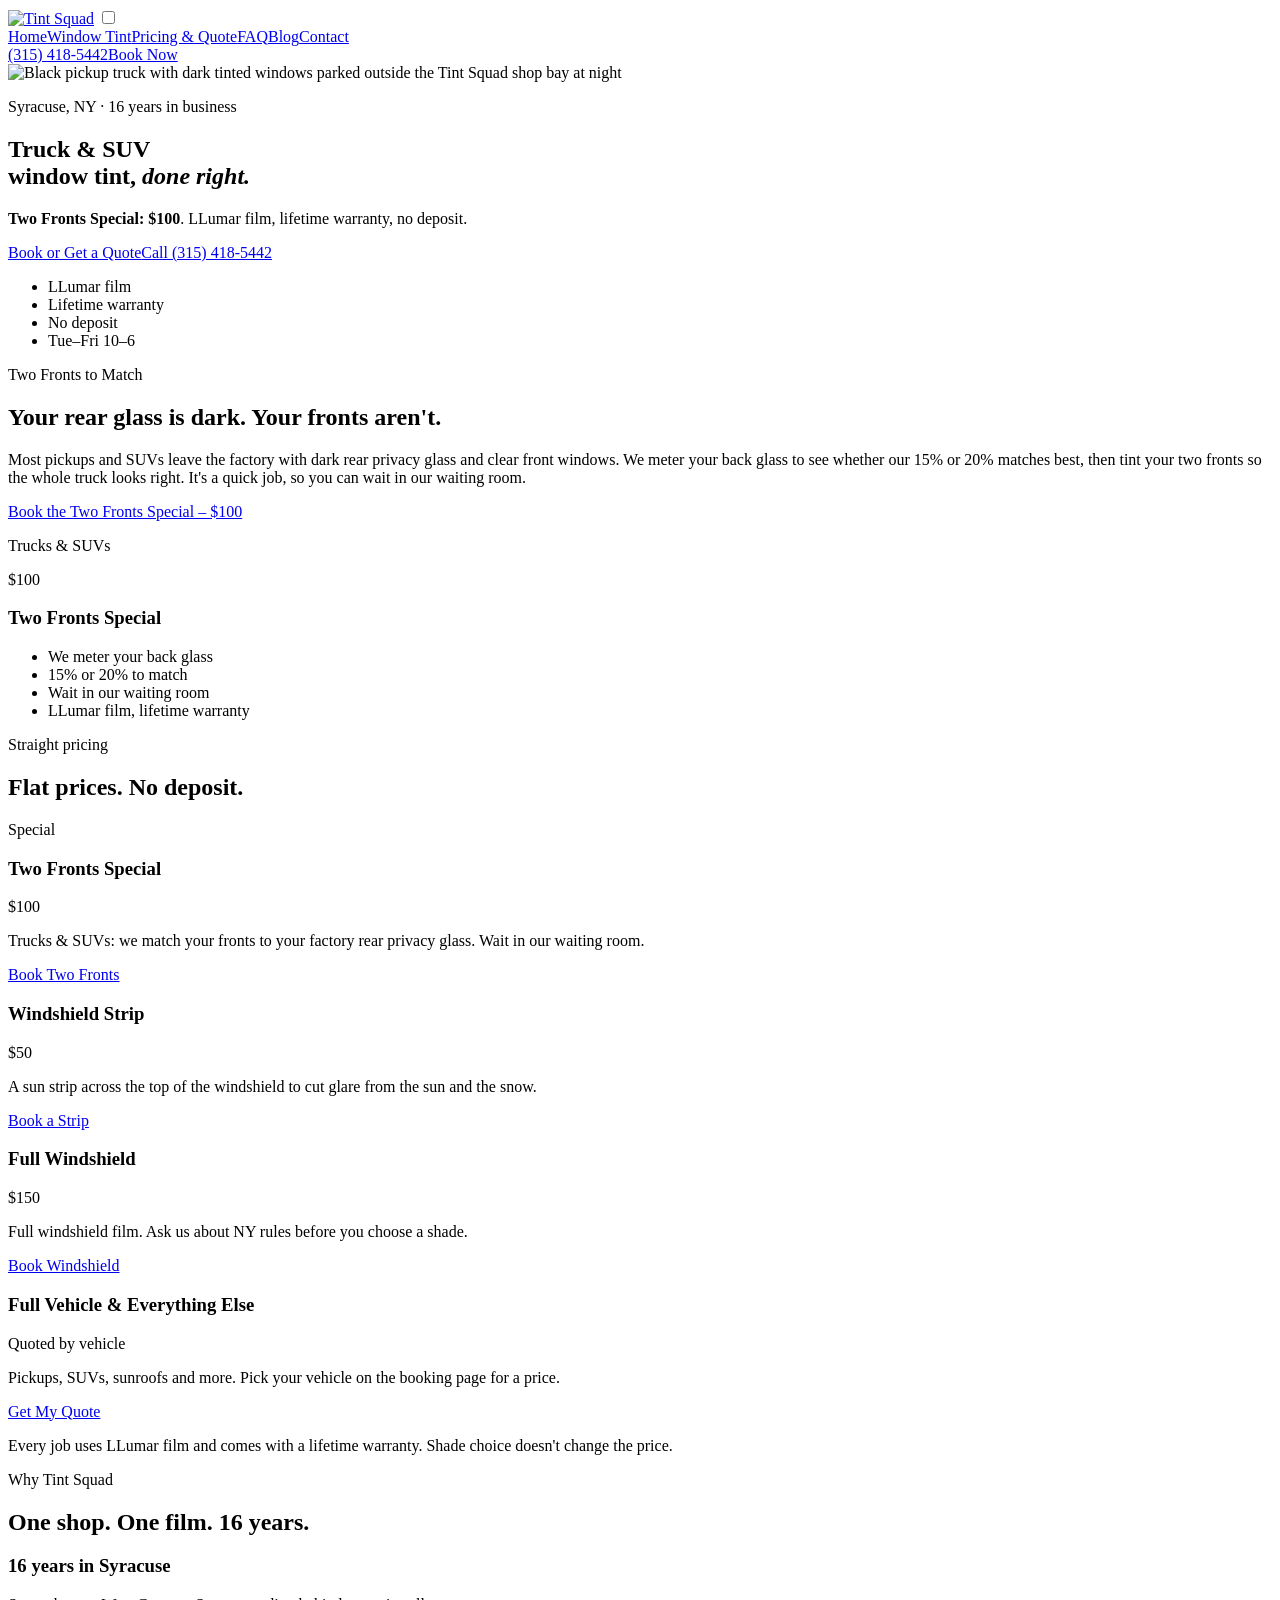
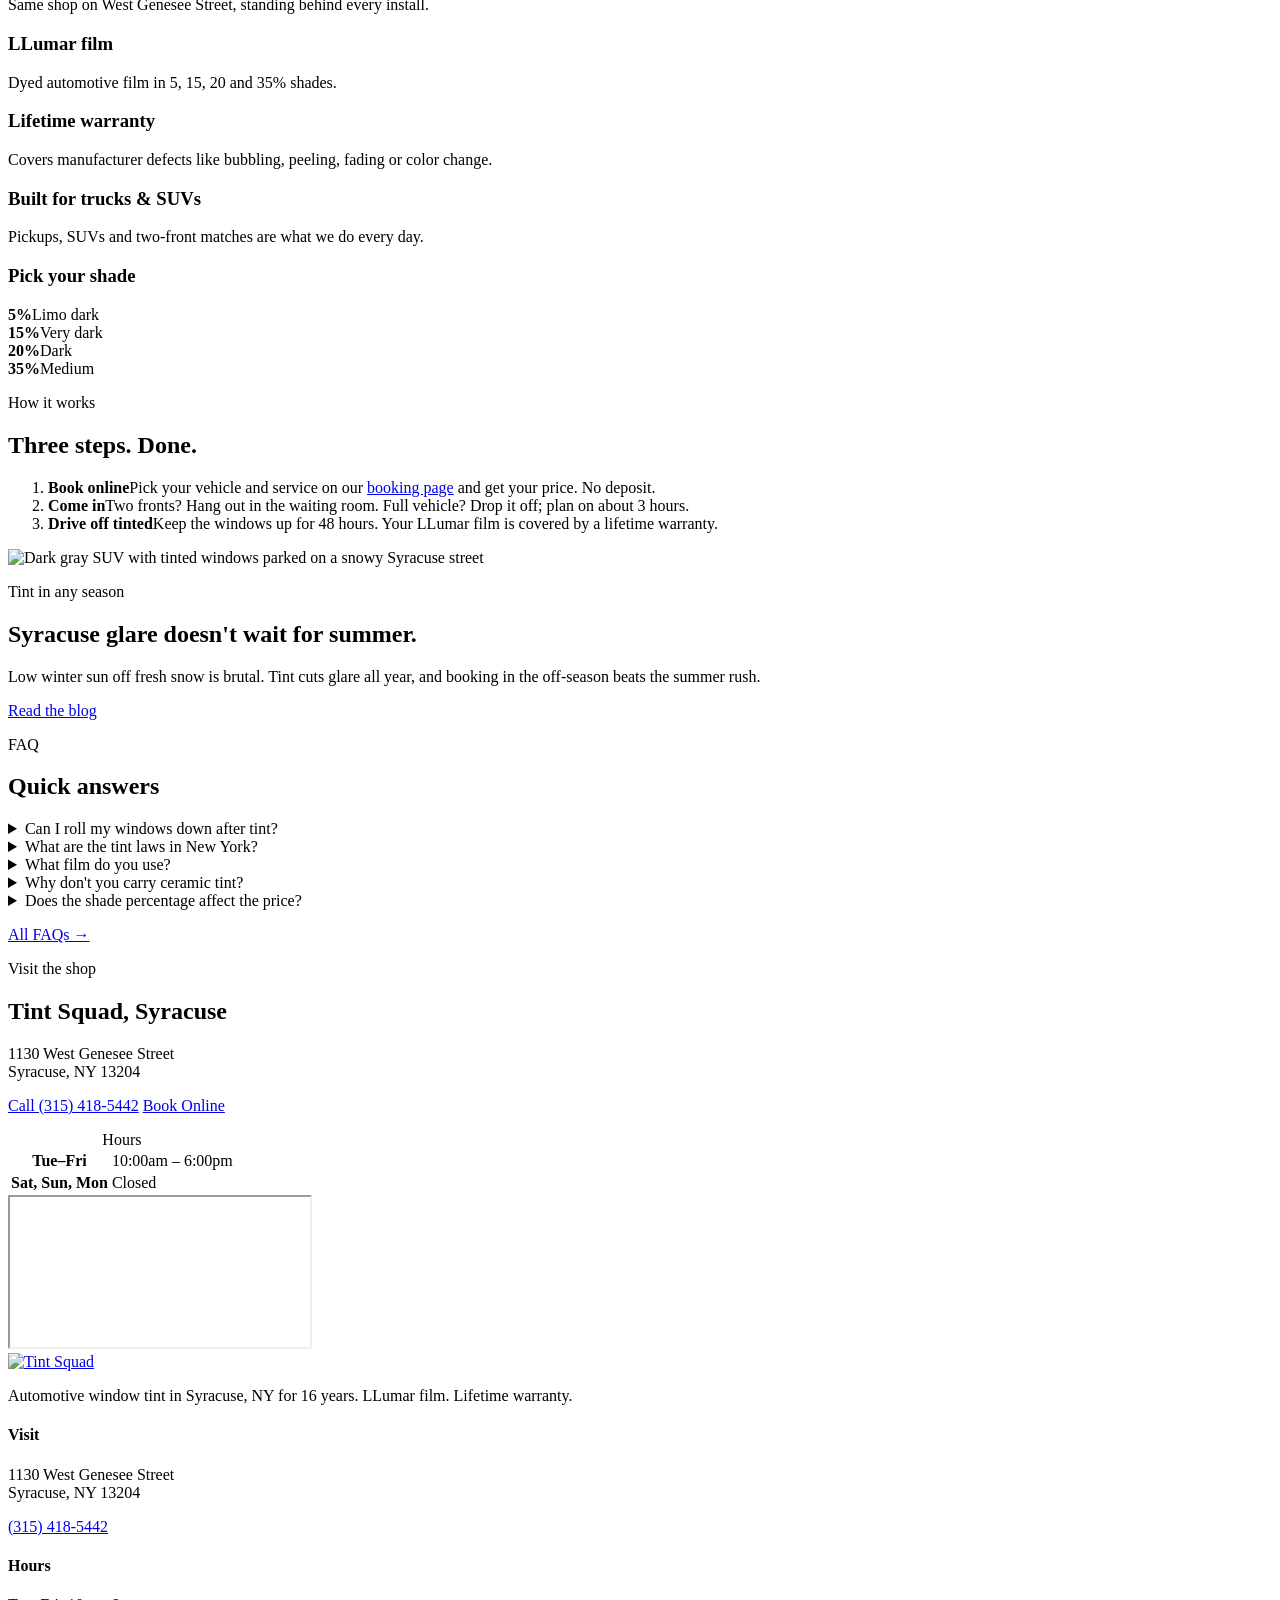
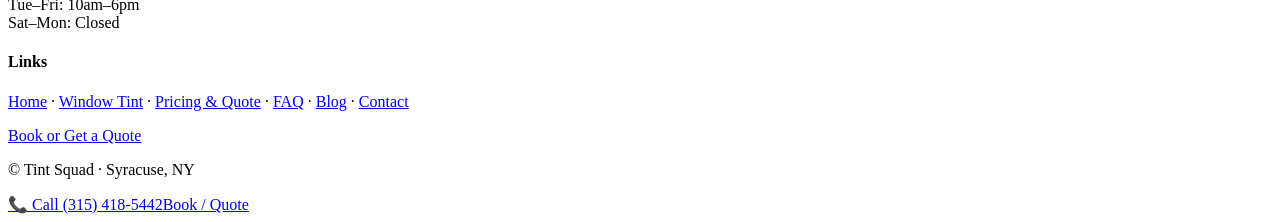
==== public/index.html @ b9b6fc4b "Logo follow-ups: Two Fronts Special, remove ATC, LLumar spelling, drop install photo, hero higher" ====
<!doctype html><html lang="en"><head><meta charset="utf-8"><meta name="viewport" content="width=device-width,initial-scale=1">
<title>Truck & SUV Window Tint Syracuse NY | Tint Squad</title><meta name="description" content="Window tint for pickup trucks and SUVs in Syracuse, NY. Two front windows $100. LLumar film, lifetime warranty, no deposit. Call (315) 418-5442."><link rel="canonical" href="https://www.tintsquad.com/">
<meta property="og:type" content="website"><meta property="og:site_name" content="Tint Squad"><meta property="og:title" content="Truck & SUV Window Tint Syracuse NY | Tint Squad"><meta property="og:description" content="Window tint for pickup trucks and SUVs in Syracuse, NY. Two front windows $100. LLumar film, lifetime warranty, no deposit. Call (315) 418-5442."><meta property="og:url" content="https://www.tintsquad.com/"><meta property="og:image" content="https://www.tintsquad.com/img/og.jpg"><meta name="twitter:card" content="summary_large_image">
<meta name="theme-color" content="#0b0b0d"><link rel="icon" href="/favicon.svg" type="image/svg+xml"><link rel="stylesheet" href="/style.css">
<link rel="preload" as="image" href="/img/hero-1600.webp" imagesrcset="/img/hero-800.webp 800w, /img/hero-1600.webp 1600w" imagesizes="100vw">
<script type="application/ld+json">{"@context": "https://schema.org", "@type": ["AutoRepair", "LocalBusiness"], "name": "Tint Squad", "url": "https://www.tintsquad.com/", "telephone": "+1-315-418-5442", "image": "https://www.tintsquad.com/img/hero-1600.jpg", "priceRange": "$$", "address": {"@type": "PostalAddress", "streetAddress": "1130 West Genesee Street", "addressLocality": "Syracuse", "addressRegion": "NY", "postalCode": "13204", "addressCountry": "US"}, "openingHoursSpecification": [{"@type": "OpeningHoursSpecification", "dayOfWeek": ["Tuesday", "Wednesday", "Thursday", "Friday"], "opens": "10:00", "closes": "18:00"}], "areaServed": "Syracuse, NY", "description": "Automotive window tint for pickup trucks and SUVs in Syracuse, NY. LLumar film, lifetime warranty."}</script><script type="application/ld+json">{"@context": "https://schema.org", "@type": "FAQPage", "mainEntity": [{"@type": "Question", "name": "Can I roll my windows down after tint?", "acceptedAnswer": {"@type": "Answer", "text": "Leave your windows rolled up for at least 48 hours after the film is installed so it can set."}}, {"@type": "Question", "name": "What are the tint laws in New York?", "acceptedAnswer": {"@type": "Answer", "text": "For most passenger vehicles, New York requires front side windows to let in at least 70% of light, and the windshield can only have non-reflective tint on the top 6 inches. On SUVs, pickup trucks and vans, the rear side windows and rear window can be darker; on sedans, the rear side windows also have to meet the 70% rule. Limited medical exemptions exist. Laws change, so check the NY DMV for the current rules before choosing a shade, and ask us if you have questions."}}, {"@type": "Question", "name": "What film do you use?", "acceptedAnswer": {"@type": "Answer", "text": "LLumar, a dyed automotive film, in 5%, 15%, 20% and 35%. It's backed by a lifetime warranty against manufacturer defects like bubbling, peeling, fading or color change."}}, {"@type": "Question", "name": "Why don't you carry ceramic tint?", "acceptedAnswer": {"@type": "Answer", "text": "We've built our shop around one film we trust and stand behind: LLumar. Ceramic is a different, higher-priced product line that we simply don't offer. If ceramic is a must-have for you, another shop may be a better fit."}}, {"@type": "Question", "name": "Does the shade percentage affect the price?", "acceptedAnswer": {"@type": "Answer", "text": "No. Your shade choice doesn't change the price."}}, {"@type": "Question", "name": "How long does it take?", "acceptedAnswer": {"@type": "Answer", "text": "Two front windows are a quick job and you can wait in our waiting room. For a full vehicle, plan to drop it off for about 3 hours."}}, {"@type": "Question", "name": "Do I need a deposit?", "acceptedAnswer": {"@type": "Answer", "text": "No deposit. Book online and show up."}}, {"@type": "Question", "name": "Does tint go on the inside or the outside?", "acceptedAnswer": {"@type": "Answer", "text": "On the inside. Sometimes the film is laid on the outside first so it can be heat-shrunk to the curve of the glass, then it's installed on the inside."}}, {"@type": "Question", "name": "How do I clean tinted windows?", "acceptedAnswer": {"@type": "Answer", "text": "Use a soft microfiber cloth with mild soapy water or an ammonia-free glass cleaner."}}]}</script></head><body>
<header class="top"><div class="wrap bar"><a class="logo" href="/" aria-label="Tint Squad home"><img src="/img/logo-white.svg" alt="Tint Squad" width="180" height="33"></a>
<input type="checkbox" id="m" aria-label="Menu"><label for="m" class="burger" aria-hidden="true"><i></i><i></i><i></i></label>
<nav><a href="/" aria-current=page>Home</a><a href="/window-tint">Window Tint</a><a href="/quote">Pricing & Quote</a><a href="/faq">FAQ</a><a href="/blog">Blog</a><a href="/blank">Contact</a></nav><div class="hcta"><a class="ph" href="tel:+13154185442">(315) 418-5442</a><a class="btn" href="https://tint-squad.onrender.com/book/">Book Now</a></div></div></header>
<main><section class="hero"><picture><source type="image/webp" srcset="/img/hero-800.webp 800w, /img/hero-1600.webp 1600w" sizes="100vw"><img class="bg" src="/img/hero-1600.jpg" srcset="/img/hero-800.jpg 800w, /img/hero-1600.jpg 1600w" sizes="100vw" alt="Black pickup truck with dark tinted windows parked outside the Tint Squad shop bay at night" width="1600" height="900" fetchpriority=high decoding="async"></picture>
<div class="wrap hin"><p class="eyebrow">Syracuse, NY · 16 years in business</p><h1>Truck &amp; SUV<br>window tint, <em>done right.</em></h1>
<p class="lead"><b>Two Fronts Special: $100</b>. LLumar film, lifetime warranty, no deposit.</p>
<div class="ctas"><a class="btn lg" href="https://tint-squad.onrender.com/book/">Book or Get a Quote</a><a class="btn ghost lg" href="tel:+13154185442">Call (315) 418-5442</a></div>
<ul class="chips"><li>LLumar film</li><li>Lifetime warranty</li><li>No deposit</li><li>Tue–Fri 10–6</li></ul></div></section>
<section class="sec"><div class="wrap split"><div><p class="eyebrow">Two Fronts to Match</p><h2>Your rear glass is dark. Your fronts aren't.</h2>
<p>Most pickups and SUVs leave the factory with dark rear privacy glass and clear front windows. We meter your back glass to see whether our 15% or 20% matches best, then tint your two fronts so the whole truck looks right. It's a quick job, so you can wait in our waiting room.</p>
<p><a class="btn" href="https://tint-squad.onrender.com/book/">Book the Two Fronts Special – $100</a></p></div><div class="callout"><p class="eyebrow">Trucks &amp; SUVs</p><p class="amt">$100</p><h3>Two Fronts Special</h3><ul class="ticks"><li>We meter your back glass</li><li>15% or 20% to match</li><li>Wait in our waiting room</li><li>LLumar film, lifetime warranty</li></ul></div></div></section>
<section class="sec" id="pricing"><div class="wrap"><p class="eyebrow">Straight pricing</p><h2>Flat prices. No deposit.</h2>
<div class="cards price">
<div class="card hot"><span class="tag">Special</span><h3>Two Fronts Special</h3><p class="amt">$100</p><p>Trucks &amp; SUVs: we match your fronts to your factory rear privacy glass. Wait in our waiting room.</p><a class="btn" href="https://tint-squad.onrender.com/book/">Book Two Fronts</a></div>
<div class="card"><h3>Windshield Strip</h3><p class="amt">$50</p><p>A sun strip across the top of the windshield to cut glare from the sun and the snow.</p><a class="btn ghost" href="https://tint-squad.onrender.com/book/">Book a Strip</a></div>
<div class="card"><h3>Full Windshield</h3><p class="amt">$150</p><p>Full windshield film. Ask us about NY rules before you choose a shade.</p><a class="btn ghost" href="https://tint-squad.onrender.com/book/">Book Windshield</a></div>
<div class="card"><h3>Full Vehicle &amp; Everything Else</h3><p class="amt sm">Quoted by vehicle</p><p>Pickups, SUVs, sunroofs and more. Pick your vehicle on the booking page for a price.</p><a class="btn ghost" href="https://tint-squad.onrender.com/book/">Get My Quote</a></div>
</div><p class="note">Every job uses LLumar film and comes with a lifetime warranty. Shade choice doesn't change the price.</p></div></section>
<section class="sec alt"><div class="wrap"><p class="eyebrow">Why Tint Squad</p><h2>One shop. One film. 16 years.</h2><div class="cards why">
<div class="card"><h3>16 years in Syracuse</h3><p>Same shop on West Genesee Street, standing behind every install.</p></div>
<div class="card"><h3>LLumar film</h3><p>Dyed automotive film in 5, 15, 20 and 35% shades.</p></div>
<div class="card"><h3>Lifetime warranty</h3><p>Covers manufacturer defects like bubbling, peeling, fading or color change.</p></div>
<div class="card"><h3>Built for trucks &amp; SUVs</h3><p>Pickups, SUVs and two-front matches are what we do every day.</p></div></div>
<h3 class="mt">Pick your shade</h3><div class="shades" role="list"><div role="listitem" style="--o:.92"><b>5%</b><span>Limo dark</span></div><div role="listitem" style="--o:.8"><b>15%</b><span>Very dark</span></div><div role="listitem" style="--o:.7"><b>20%</b><span>Dark</span></div><div role="listitem" style="--o:.5"><b>35%</b><span>Medium</span></div></div></div></section>
<section class="sec alt"><div class="wrap"><p class="eyebrow">How it works</p><h2>Three steps. Done.</h2><ol class="steps">
<li><b>Book online</b><span>Pick your vehicle and service on our <a href="https://tint-squad.onrender.com/book/">booking page</a> and get your price. No deposit.</span></li>
<li><b>Come in</b><span>Two fronts? Hang out in the waiting room. Full vehicle? Drop it off; plan on about 3 hours.</span></li>
<li><b>Drive off tinted</b><span>Keep the windows up for 48 hours. Your LLumar film is covered by a lifetime warranty.</span></li></ol></div></section>
<section class="sec"><div class="wrap split rev"><picture><source type="image/webp" srcset="/img/suv-800.webp 800w, /img/suv-1600.webp 1600w" sizes="(max-width:800px) 100vw, 50vw"><img class="" src="/img/suv-1600.jpg" srcset="/img/suv-800.jpg 800w, /img/suv-1600.jpg 1600w" sizes="(max-width:800px) 100vw, 50vw" alt="Dark gray SUV with tinted windows parked on a snowy Syracuse street" width="1200" height="900" loading=lazy decoding="async"></picture><div><p class="eyebrow">Tint in any season</p><h2>Syracuse glare doesn't wait for summer.</h2><p>Low winter sun off fresh snow is brutal. Tint cuts glare all year, and booking in the off-season beats the summer rush.</p><p><a class="btn ghost" href="/blog">Read the blog</a></p></div></div></section>
<section class="sec alt"><div class="wrap narrow"><p class="eyebrow">FAQ</p><h2>Quick answers</h2><details><summary>Can I roll my windows down after tint?</summary><p>Leave your windows rolled up for at least 48 hours after the film is installed so it can set.</p></details><details><summary>What are the tint laws in New York?</summary><p>For most passenger vehicles, New York requires front side windows to let in at least 70% of light, and the windshield can only have non-reflective tint on the top 6 inches. On SUVs, pickup trucks and vans, the rear side windows and rear window can be darker; on sedans, the rear side windows also have to meet the 70% rule. Limited medical exemptions exist. Laws change, so check the NY DMV for the current rules before choosing a shade, and ask us if you have questions.</p></details><details><summary>What film do you use?</summary><p>LLumar, a dyed automotive film, in 5%, 15%, 20% and 35%. It's backed by a lifetime warranty against manufacturer defects like bubbling, peeling, fading or color change.</p></details><details><summary>Why don't you carry ceramic tint?</summary><p>We've built our shop around one film we trust and stand behind: LLumar. Ceramic is a different, higher-priced product line that we simply don't offer. If ceramic is a must-have for you, another shop may be a better fit.</p></details><details><summary>Does the shade percentage affect the price?</summary><p>No. Your shade choice doesn't change the price.</p></details><p><a href="/faq">All FAQs →</a></p></div></section>
<section class="sec" id="contact"><div class="wrap cgrid"><div><p class="eyebrow">Visit the shop</p><h2>Tint Squad, Syracuse</h2>
<p class="big">1130 West Genesee Street<br>Syracuse, NY 13204</p><p><a class="btn" href="tel:+13154185442">Call (315) 418-5442</a> <a class="btn ghost" href="https://tint-squad.onrender.com/book/">Book Online</a></p>
<table class="hours"><caption>Hours</caption><tr><th>Tue–Fri</th><td>10:00am – 6:00pm</td></tr><tr><th>Sat, Sun, Mon</th><td>Closed</td></tr></table></div><div class="map"><iframe title="Map to Tint Squad, 1130 West Genesee Street, Syracuse NY" src="https://www.google.com/maps?q=1130+West+Genesee+Street,+Syracuse,+NY+13204&output=embed" loading="lazy" referrerpolicy="no-referrer-when-downgrade"></iframe></div></div></section></main>
<footer><div class="wrap fgrid"><div><a class="logo" href="/" aria-label="Tint Squad home"><img src="/img/logo-white.svg" alt="Tint Squad" width="180" height="33"></a><p>Automotive window tint in Syracuse, NY for 16 years. LLumar film. Lifetime warranty.</p></div>
<div><h4>Visit</h4><p>1130 West Genesee Street<br>Syracuse, NY 13204</p><p><a href="tel:+13154185442">(315) 418-5442</a></p></div>
<div><h4>Hours</h4><p>Tue–Fri: 10am–6pm<br>Sat–Mon: Closed</p></div>
<div><h4>Links</h4><p><a href="/">Home</a> · <a href="/window-tint">Window Tint</a> · <a href="/quote">Pricing & Quote</a> · <a href="/faq">FAQ</a> · <a href="/blog">Blog</a> · <a href="/blank">Contact</a></p><p><a class="btn sm" href="https://tint-squad.onrender.com/book/">Book or Get a Quote</a></p></div></div>
<p class="wrap copy">© Tint Squad · Syracuse, NY</p></footer>
<a class="callbar" href="tel:+13154185442">📞 Call (315) 418-5442</a><a class="bookbar" href="https://tint-squad.onrender.com/book/">Book / Quote</a>
</body></html>
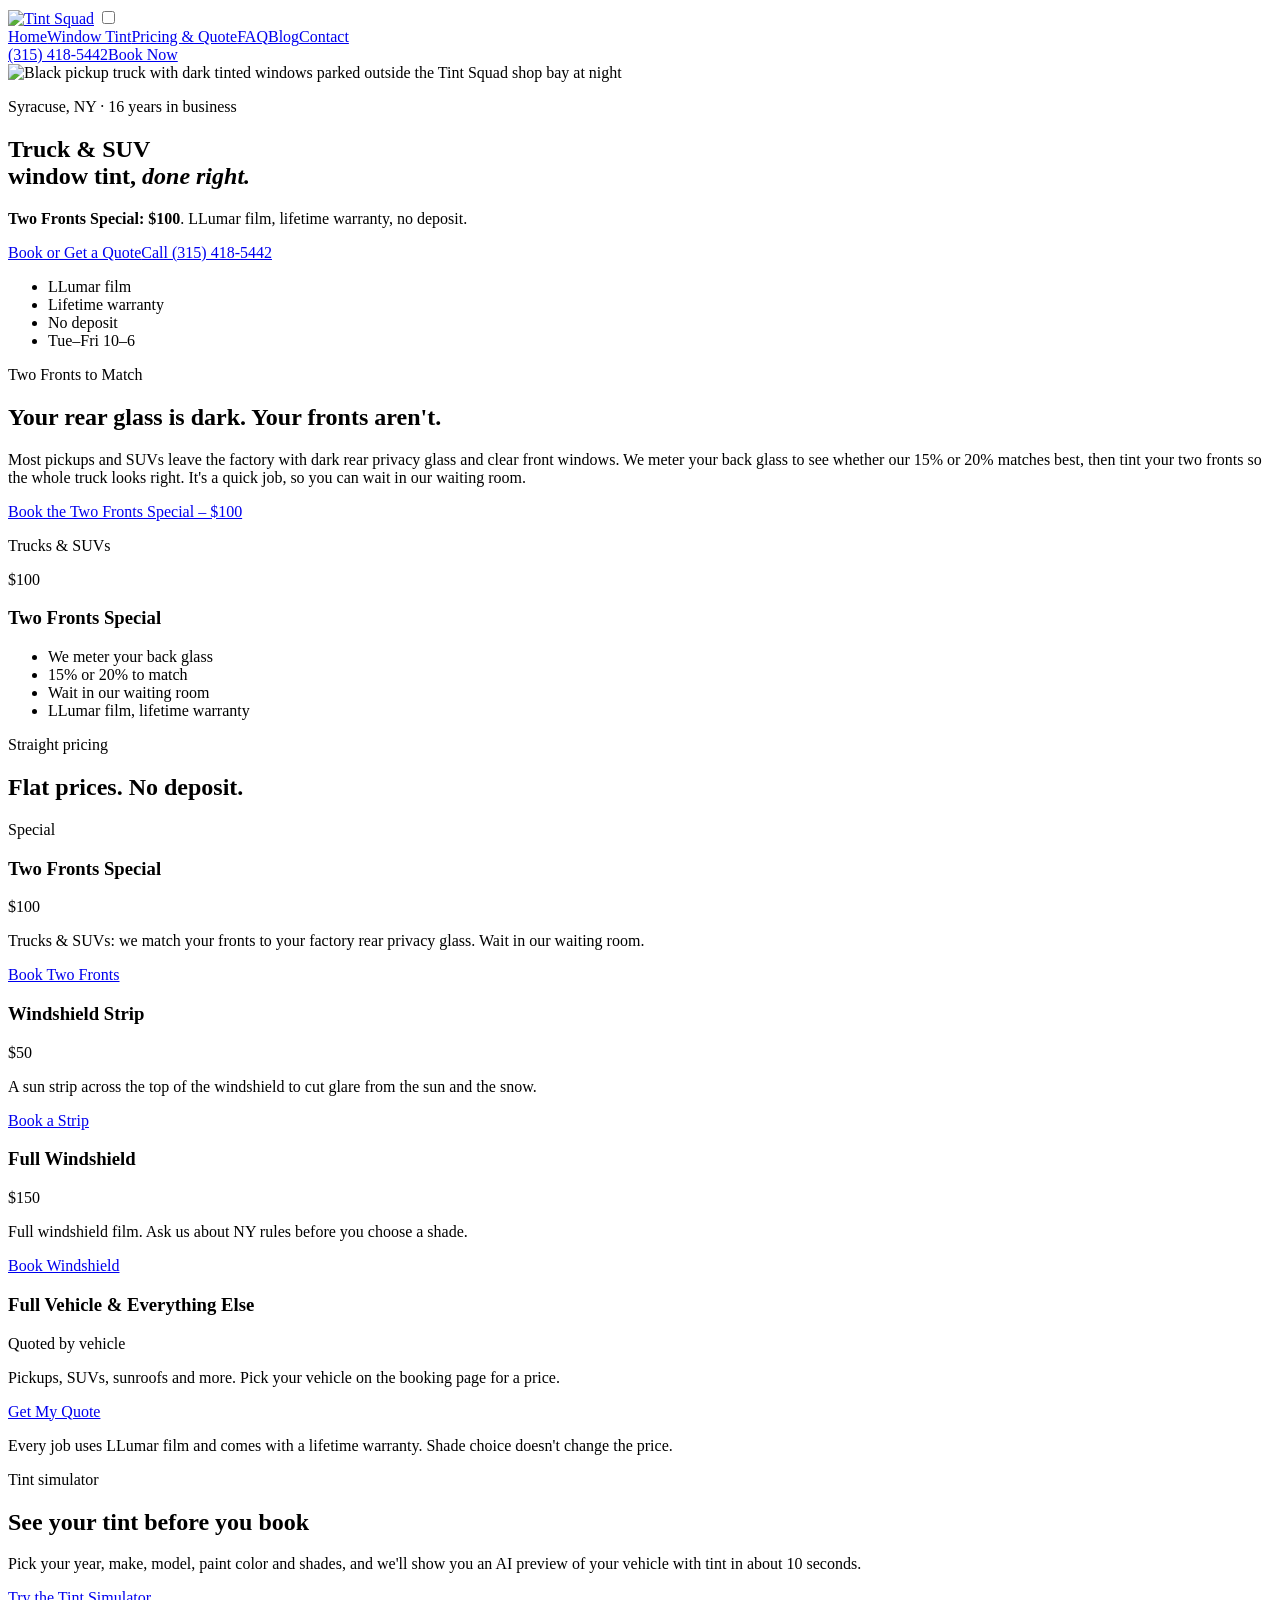
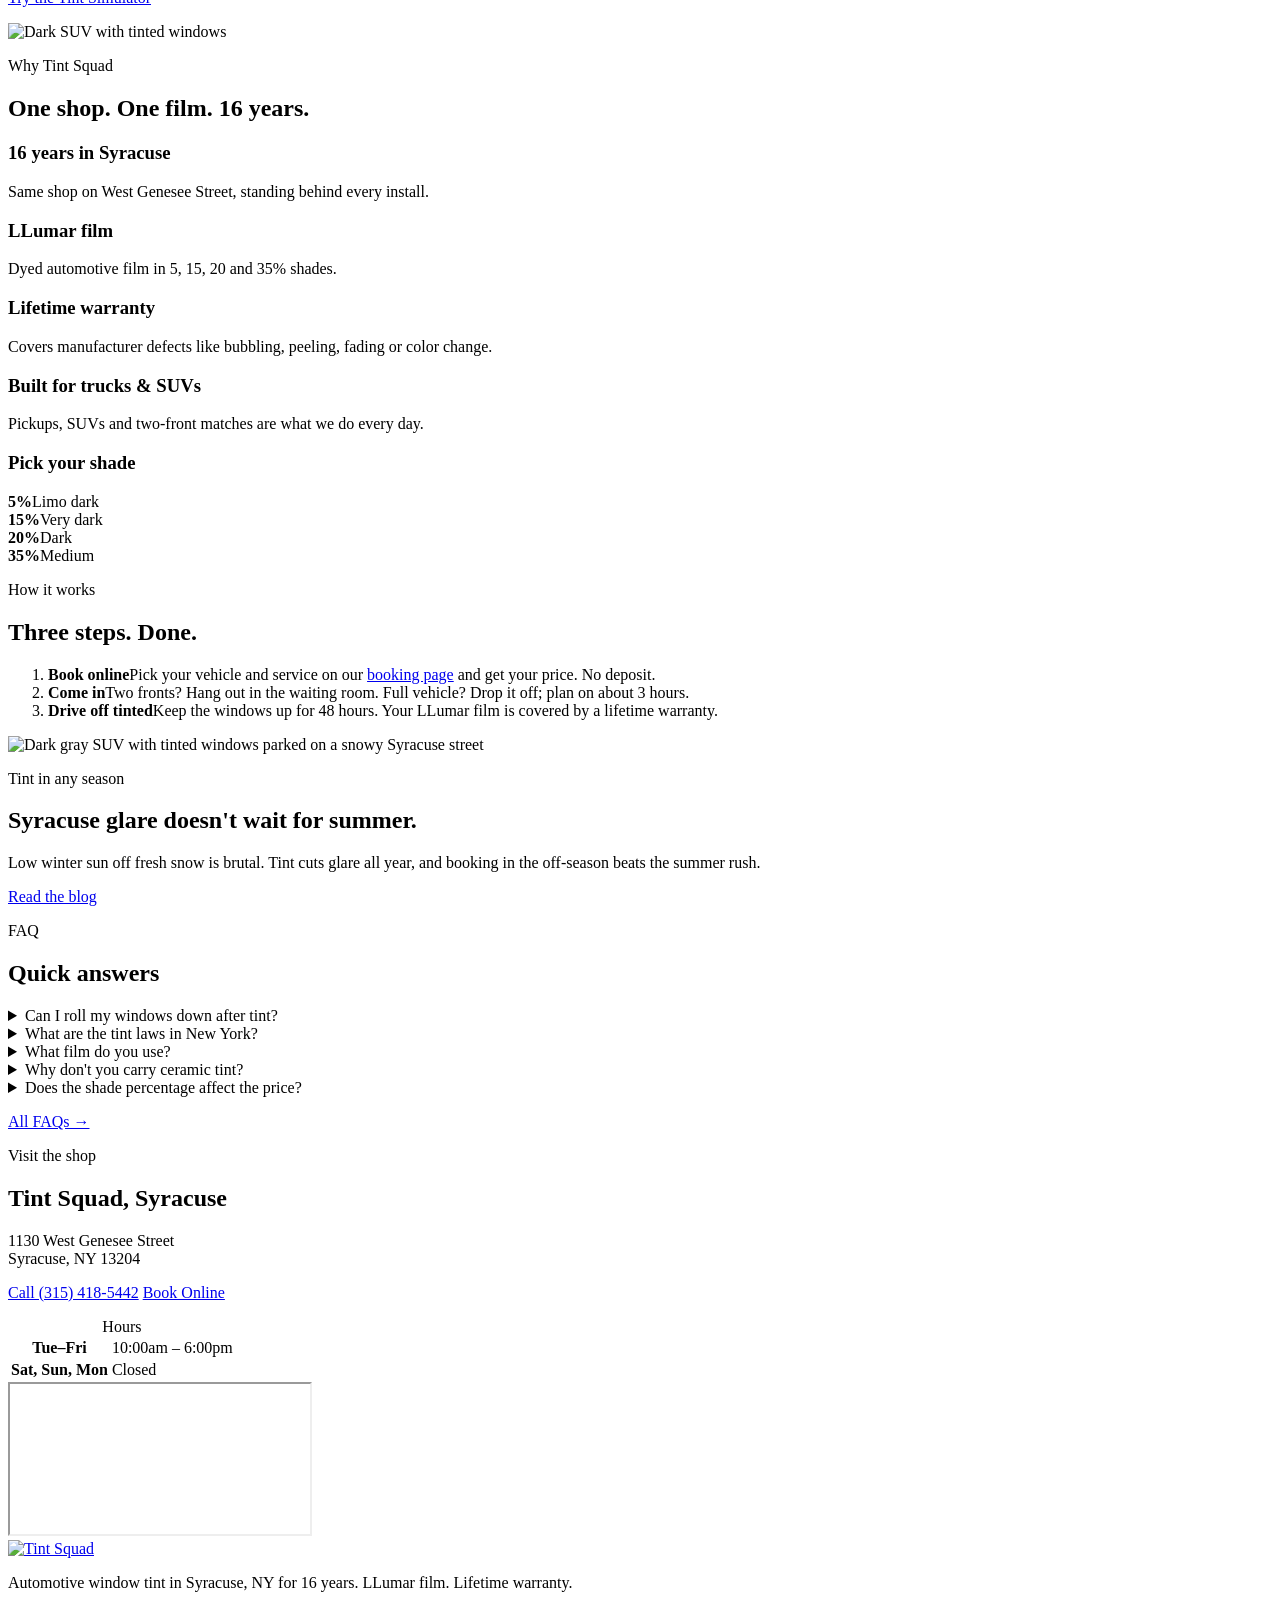
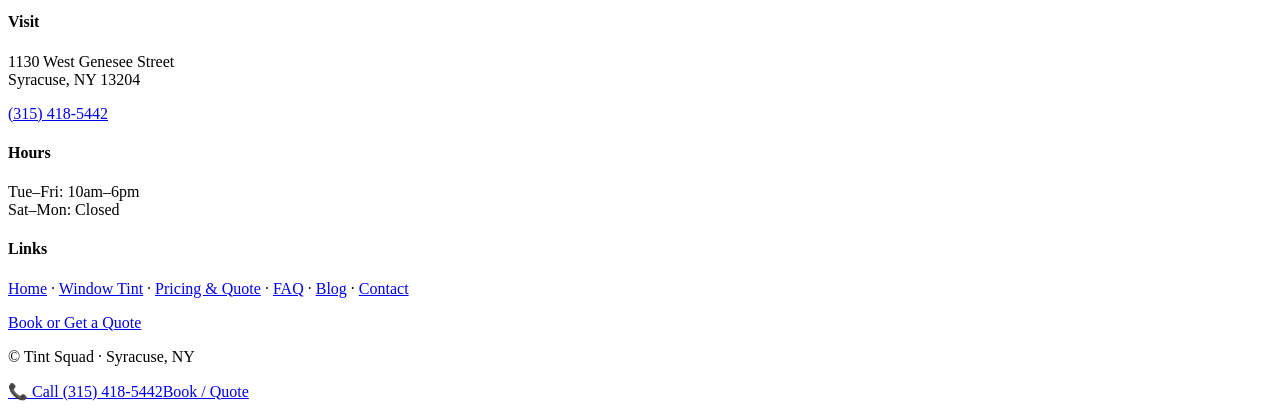
==== commit ecbf120c: "Add /tint-simulator page, homepage section, Airtable data export" ====
--- a/public/index.html
+++ b/public/index.html
@@ -22,6 +22,7 @@
 <div class="card"><h3>Full Windshield</h3><p class="amt">$150</p><p>Full windshield film. Ask us about NY rules before you choose a shade.</p><a class="btn ghost" href="https://tint-squad.onrender.com/book/">Book Windshield</a></div>
 <div class="card"><h3>Full Vehicle &amp; Everything Else</h3><p class="amt sm">Quoted by vehicle</p><p>Pickups, SUVs, sunroofs and more. Pick your vehicle on the booking page for a price.</p><a class="btn ghost" href="https://tint-squad.onrender.com/book/">Get My Quote</a></div>
 </div><p class="note">Every job uses LLumar film and comes with a lifetime warranty. Shade choice doesn't change the price.</p></div></section>
+<section class="sec"><div class="wrap split"><div><p class="eyebrow">Tint simulator</p><h2>See your tint before you book</h2><p>Pick your year, make, model, paint color and shades, and we'll show you an AI preview of your vehicle with tint in about 10 seconds.</p><p><a class="btn" href="/tint-simulator">Try the Tint Simulator</a></p></div><picture><source type="image/webp" srcset="/img/suv-800.webp 800w, /img/suv-1600.webp 1600w" sizes="(max-width:800px) 100vw, 50vw"><img class="" src="/img/suv-1600.jpg" srcset="/img/suv-800.jpg 800w, /img/suv-1600.jpg 1600w" sizes="(max-width:800px) 100vw, 50vw" alt="Dark SUV with tinted windows" width="1200" height="900" loading=lazy decoding="async"></picture></div></section>
 <section class="sec alt"><div class="wrap"><p class="eyebrow">Why Tint Squad</p><h2>One shop. One film. 16 years.</h2><div class="cards why">
 <div class="card"><h3>16 years in Syracuse</h3><p>Same shop on West Genesee Street, standing behind every install.</p></div>
 <div class="card"><h3>LLumar film</h3><p>Dyed automotive film in 5, 15, 20 and 35% shades.</p></div>
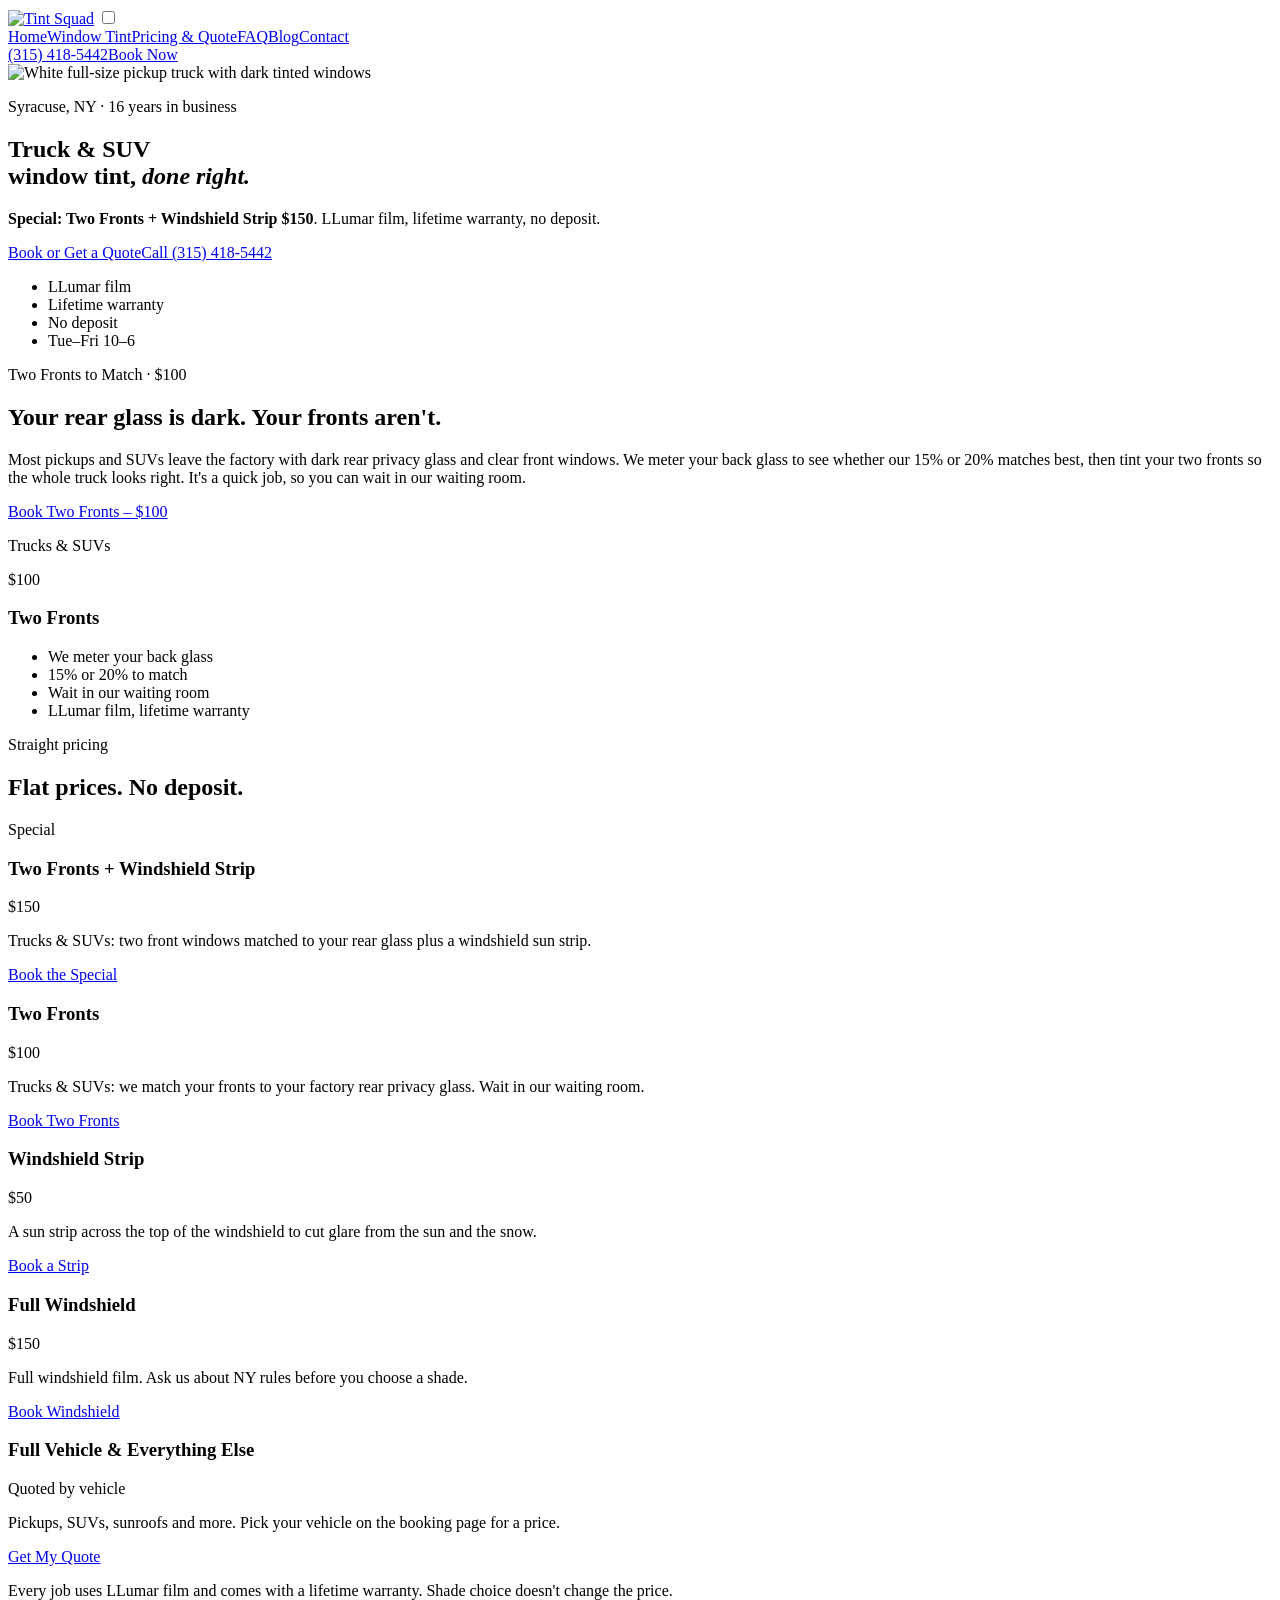
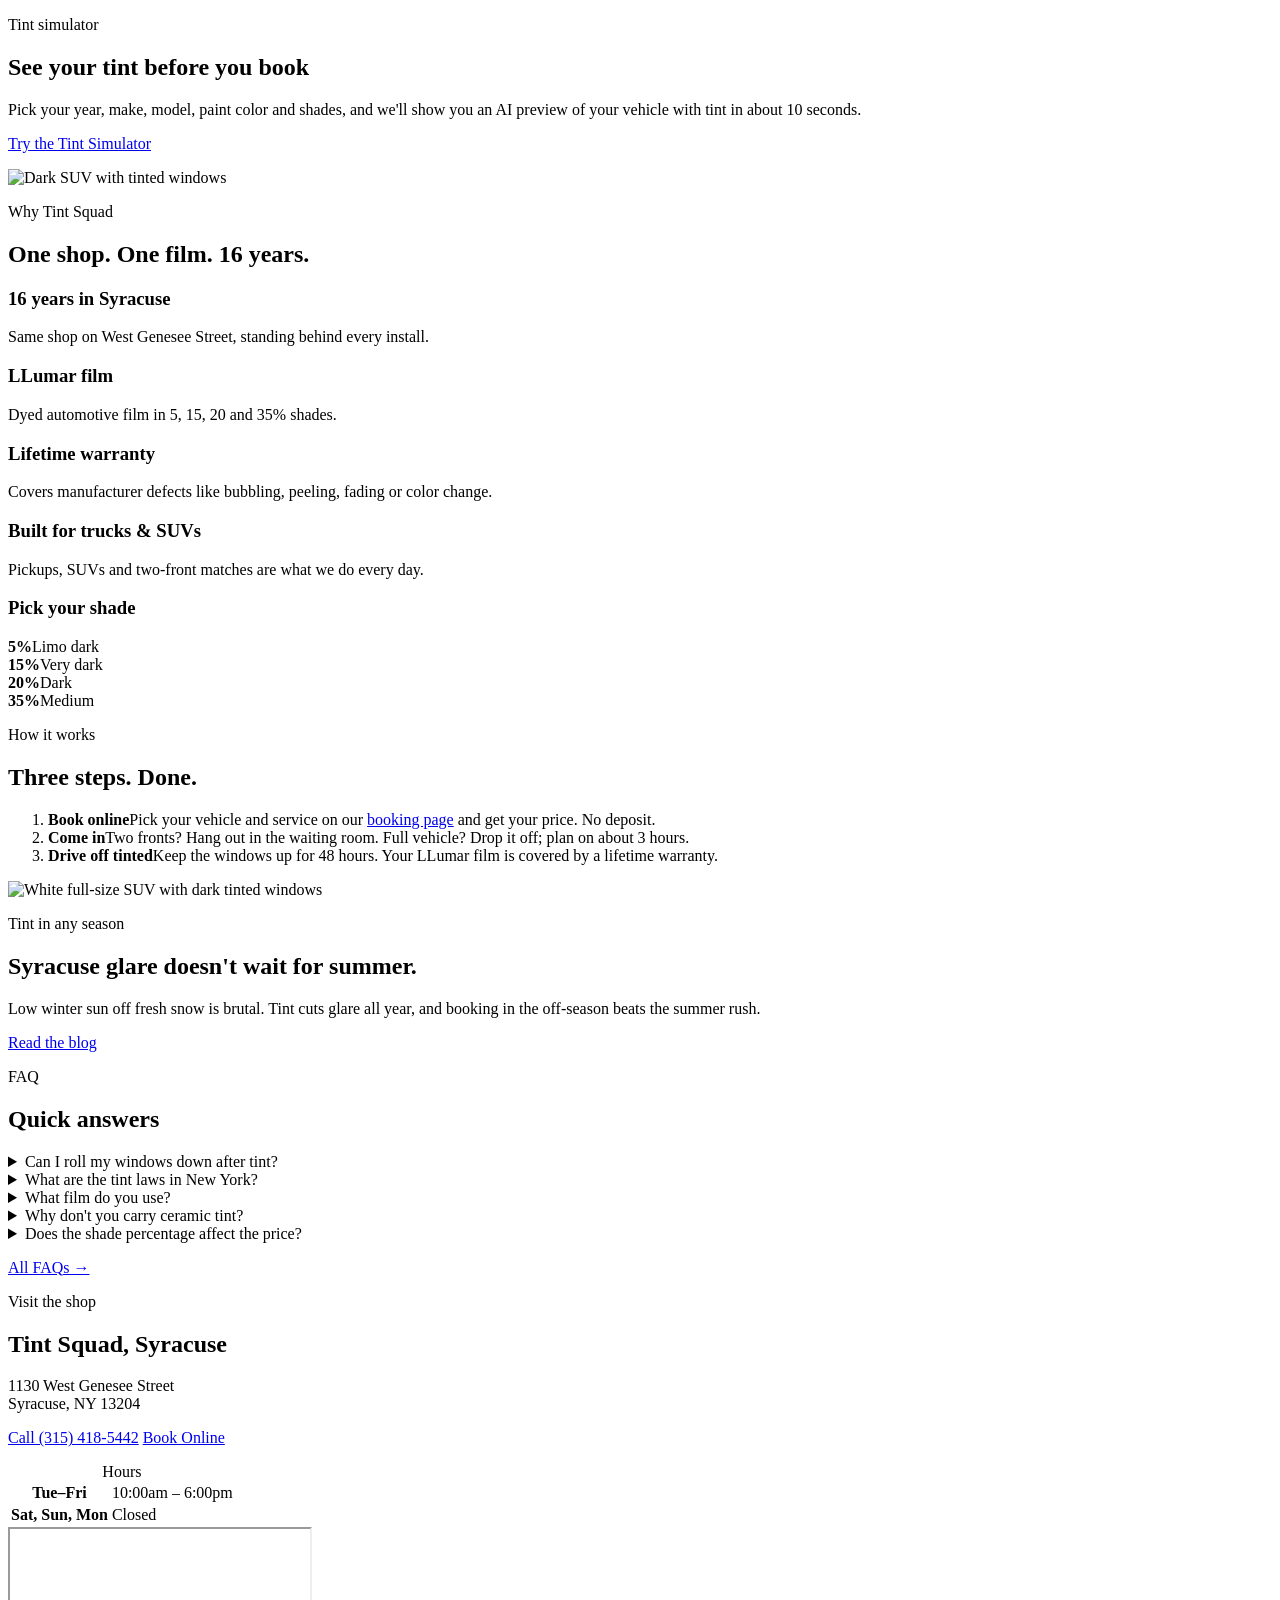
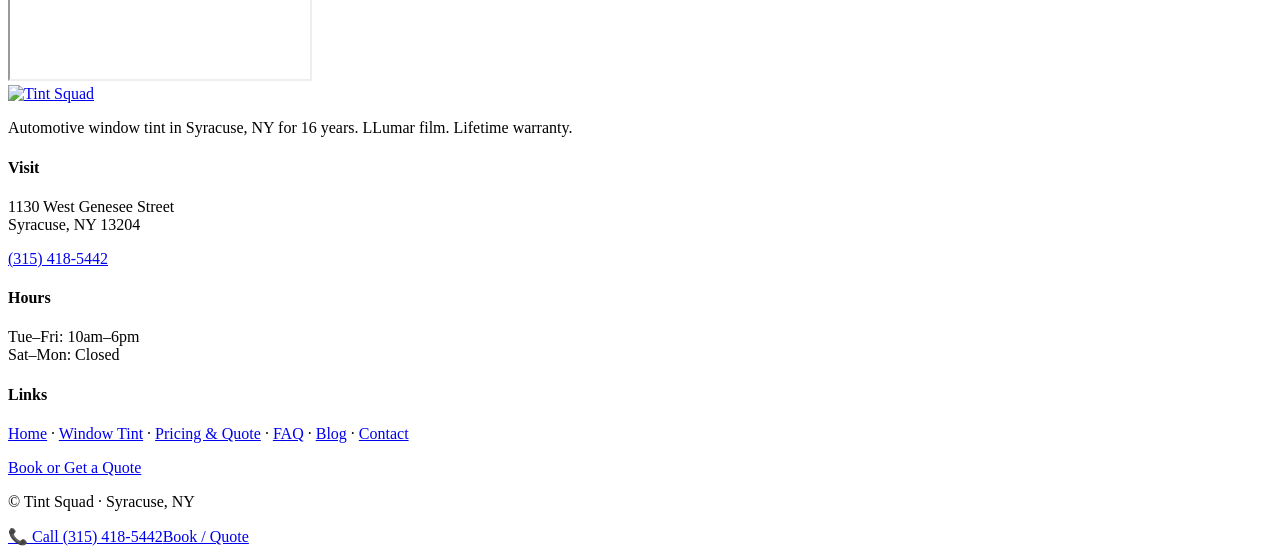
==== commit bc5c06e1: "Use simulator renders with dark vignette; Two Fronts + Strip $150 special; Two Fronts $100" ====
--- a/public/index.html
+++ b/public/index.html
@@ -7,17 +7,18 @@
 <header class="top"><div class="wrap bar"><a class="logo" href="/" aria-label="Tint Squad home"><img src="/img/logo-white.svg" alt="Tint Squad" width="180" height="33"></a>
 <input type="checkbox" id="m" aria-label="Menu"><label for="m" class="burger" aria-hidden="true"><i></i><i></i><i></i></label>
 <nav><a href="/" aria-current=page>Home</a><a href="/window-tint">Window Tint</a><a href="/quote">Pricing & Quote</a><a href="/faq">FAQ</a><a href="/blog">Blog</a><a href="/blank">Contact</a></nav><div class="hcta"><a class="ph" href="tel:+13154185442">(315) 418-5442</a><a class="btn" href="https://tint-squad.onrender.com/book/">Book Now</a></div></div></header>
-<main><section class="hero"><picture><source type="image/webp" srcset="/img/hero-800.webp 800w, /img/hero-1600.webp 1600w" sizes="100vw"><img class="bg" src="/img/hero-1600.jpg" srcset="/img/hero-800.jpg 800w, /img/hero-1600.jpg 1600w" sizes="100vw" alt="Black pickup truck with dark tinted windows parked outside the Tint Squad shop bay at night" width="1600" height="900" fetchpriority=high decoding="async"></picture>
+<main><section class="hero"><picture><source type="image/webp" srcset="/img/hero-800.webp 800w, /img/hero-1600.webp 1600w" sizes="100vw"><img class="bg" src="/img/hero-1600.jpg" srcset="/img/hero-800.jpg 800w, /img/hero-1600.jpg 1600w" sizes="100vw" alt="White full-size pickup truck with dark tinted windows" width="1600" height="900" fetchpriority=high decoding="async"></picture>
 <div class="wrap hin"><p class="eyebrow">Syracuse, NY · 16 years in business</p><h1>Truck &amp; SUV<br>window tint, <em>done right.</em></h1>
-<p class="lead"><b>Two Fronts Special: $100</b>. LLumar film, lifetime warranty, no deposit.</p>
+<p class="lead"><b>Special: Two Fronts + Windshield Strip $150</b>. LLumar film, lifetime warranty, no deposit.</p>
 <div class="ctas"><a class="btn lg" href="https://tint-squad.onrender.com/book/">Book or Get a Quote</a><a class="btn ghost lg" href="tel:+13154185442">Call (315) 418-5442</a></div>
 <ul class="chips"><li>LLumar film</li><li>Lifetime warranty</li><li>No deposit</li><li>Tue–Fri 10–6</li></ul></div></section>
-<section class="sec"><div class="wrap split"><div><p class="eyebrow">Two Fronts to Match</p><h2>Your rear glass is dark. Your fronts aren't.</h2>
+<section class="sec"><div class="wrap split"><div><p class="eyebrow">Two Fronts to Match · $100</p><h2>Your rear glass is dark. Your fronts aren't.</h2>
 <p>Most pickups and SUVs leave the factory with dark rear privacy glass and clear front windows. We meter your back glass to see whether our 15% or 20% matches best, then tint your two fronts so the whole truck looks right. It's a quick job, so you can wait in our waiting room.</p>
-<p><a class="btn" href="https://tint-squad.onrender.com/book/">Book the Two Fronts Special – $100</a></p></div><div class="callout"><p class="eyebrow">Trucks &amp; SUVs</p><p class="amt">$100</p><h3>Two Fronts Special</h3><ul class="ticks"><li>We meter your back glass</li><li>15% or 20% to match</li><li>Wait in our waiting room</li><li>LLumar film, lifetime warranty</li></ul></div></div></section>
+<p><a class="btn" href="https://tint-squad.onrender.com/book/">Book Two Fronts – $100</a></p></div><div class="callout"><p class="eyebrow">Trucks &amp; SUVs</p><p class="amt">$100</p><h3>Two Fronts</h3><ul class="ticks"><li>We meter your back glass</li><li>15% or 20% to match</li><li>Wait in our waiting room</li><li>LLumar film, lifetime warranty</li></ul></div></div></section>
 <section class="sec" id="pricing"><div class="wrap"><p class="eyebrow">Straight pricing</p><h2>Flat prices. No deposit.</h2>
 <div class="cards price">
-<div class="card hot"><span class="tag">Special</span><h3>Two Fronts Special</h3><p class="amt">$100</p><p>Trucks &amp; SUVs: we match your fronts to your factory rear privacy glass. Wait in our waiting room.</p><a class="btn" href="https://tint-squad.onrender.com/book/">Book Two Fronts</a></div>
+<div class="card hot"><span class="tag">Special</span><h3>Two Fronts + Windshield Strip</h3><p class="amt">$150</p><p>Trucks &amp; SUVs: two front windows matched to your rear glass plus a windshield sun strip.</p><a class="btn" href="https://tint-squad.onrender.com/book/">Book the Special</a></div>
+<div class="card"><h3>Two Fronts</h3><p class="amt">$100</p><p>Trucks &amp; SUVs: we match your fronts to your factory rear privacy glass. Wait in our waiting room.</p><a class="btn ghost" href="https://tint-squad.onrender.com/book/">Book Two Fronts</a></div>
 <div class="card"><h3>Windshield Strip</h3><p class="amt">$50</p><p>A sun strip across the top of the windshield to cut glare from the sun and the snow.</p><a class="btn ghost" href="https://tint-squad.onrender.com/book/">Book a Strip</a></div>
 <div class="card"><h3>Full Windshield</h3><p class="amt">$150</p><p>Full windshield film. Ask us about NY rules before you choose a shade.</p><a class="btn ghost" href="https://tint-squad.onrender.com/book/">Book Windshield</a></div>
 <div class="card"><h3>Full Vehicle &amp; Everything Else</h3><p class="amt sm">Quoted by vehicle</p><p>Pickups, SUVs, sunroofs and more. Pick your vehicle on the booking page for a price.</p><a class="btn ghost" href="https://tint-squad.onrender.com/book/">Get My Quote</a></div>
@@ -33,7 +34,7 @@
 <li><b>Book online</b><span>Pick your vehicle and service on our <a href="https://tint-squad.onrender.com/book/">booking page</a> and get your price. No deposit.</span></li>
 <li><b>Come in</b><span>Two fronts? Hang out in the waiting room. Full vehicle? Drop it off; plan on about 3 hours.</span></li>
 <li><b>Drive off tinted</b><span>Keep the windows up for 48 hours. Your LLumar film is covered by a lifetime warranty.</span></li></ol></div></section>
-<section class="sec"><div class="wrap split rev"><picture><source type="image/webp" srcset="/img/suv-800.webp 800w, /img/suv-1600.webp 1600w" sizes="(max-width:800px) 100vw, 50vw"><img class="" src="/img/suv-1600.jpg" srcset="/img/suv-800.jpg 800w, /img/suv-1600.jpg 1600w" sizes="(max-width:800px) 100vw, 50vw" alt="Dark gray SUV with tinted windows parked on a snowy Syracuse street" width="1200" height="900" loading=lazy decoding="async"></picture><div><p class="eyebrow">Tint in any season</p><h2>Syracuse glare doesn't wait for summer.</h2><p>Low winter sun off fresh snow is brutal. Tint cuts glare all year, and booking in the off-season beats the summer rush.</p><p><a class="btn ghost" href="/blog">Read the blog</a></p></div></div></section>
+<section class="sec"><div class="wrap split rev"><picture><source type="image/webp" srcset="/img/suv-800.webp 800w, /img/suv-1600.webp 1600w" sizes="(max-width:800px) 100vw, 50vw"><img class="" src="/img/suv-1600.jpg" srcset="/img/suv-800.jpg 800w, /img/suv-1600.jpg 1600w" sizes="(max-width:800px) 100vw, 50vw" alt="White full-size SUV with dark tinted windows" width="1200" height="900" loading=lazy decoding="async"></picture><div><p class="eyebrow">Tint in any season</p><h2>Syracuse glare doesn't wait for summer.</h2><p>Low winter sun off fresh snow is brutal. Tint cuts glare all year, and booking in the off-season beats the summer rush.</p><p><a class="btn ghost" href="/blog">Read the blog</a></p></div></div></section>
 <section class="sec alt"><div class="wrap narrow"><p class="eyebrow">FAQ</p><h2>Quick answers</h2><details><summary>Can I roll my windows down after tint?</summary><p>Leave your windows rolled up for at least 48 hours after the film is installed so it can set.</p></details><details><summary>What are the tint laws in New York?</summary><p>For most passenger vehicles, New York requires front side windows to let in at least 70% of light, and the windshield can only have non-reflective tint on the top 6 inches. On SUVs, pickup trucks and vans, the rear side windows and rear window can be darker; on sedans, the rear side windows also have to meet the 70% rule. Limited medical exemptions exist. Laws change, so check the NY DMV for the current rules before choosing a shade, and ask us if you have questions.</p></details><details><summary>What film do you use?</summary><p>LLumar, a dyed automotive film, in 5%, 15%, 20% and 35%. It's backed by a lifetime warranty against manufacturer defects like bubbling, peeling, fading or color change.</p></details><details><summary>Why don't you carry ceramic tint?</summary><p>We've built our shop around one film we trust and stand behind: LLumar. Ceramic is a different, higher-priced product line that we simply don't offer. If ceramic is a must-have for you, another shop may be a better fit.</p></details><details><summary>Does the shade percentage affect the price?</summary><p>No. Your shade choice doesn't change the price.</p></details><p><a href="/faq">All FAQs →</a></p></div></section>
 <section class="sec" id="contact"><div class="wrap cgrid"><div><p class="eyebrow">Visit the shop</p><h2>Tint Squad, Syracuse</h2>
 <p class="big">1130 West Genesee Street<br>Syracuse, NY 13204</p><p><a class="btn" href="tel:+13154185442">Call (315) 418-5442</a> <a class="btn ghost" href="https://tint-squad.onrender.com/book/">Book Online</a></p>
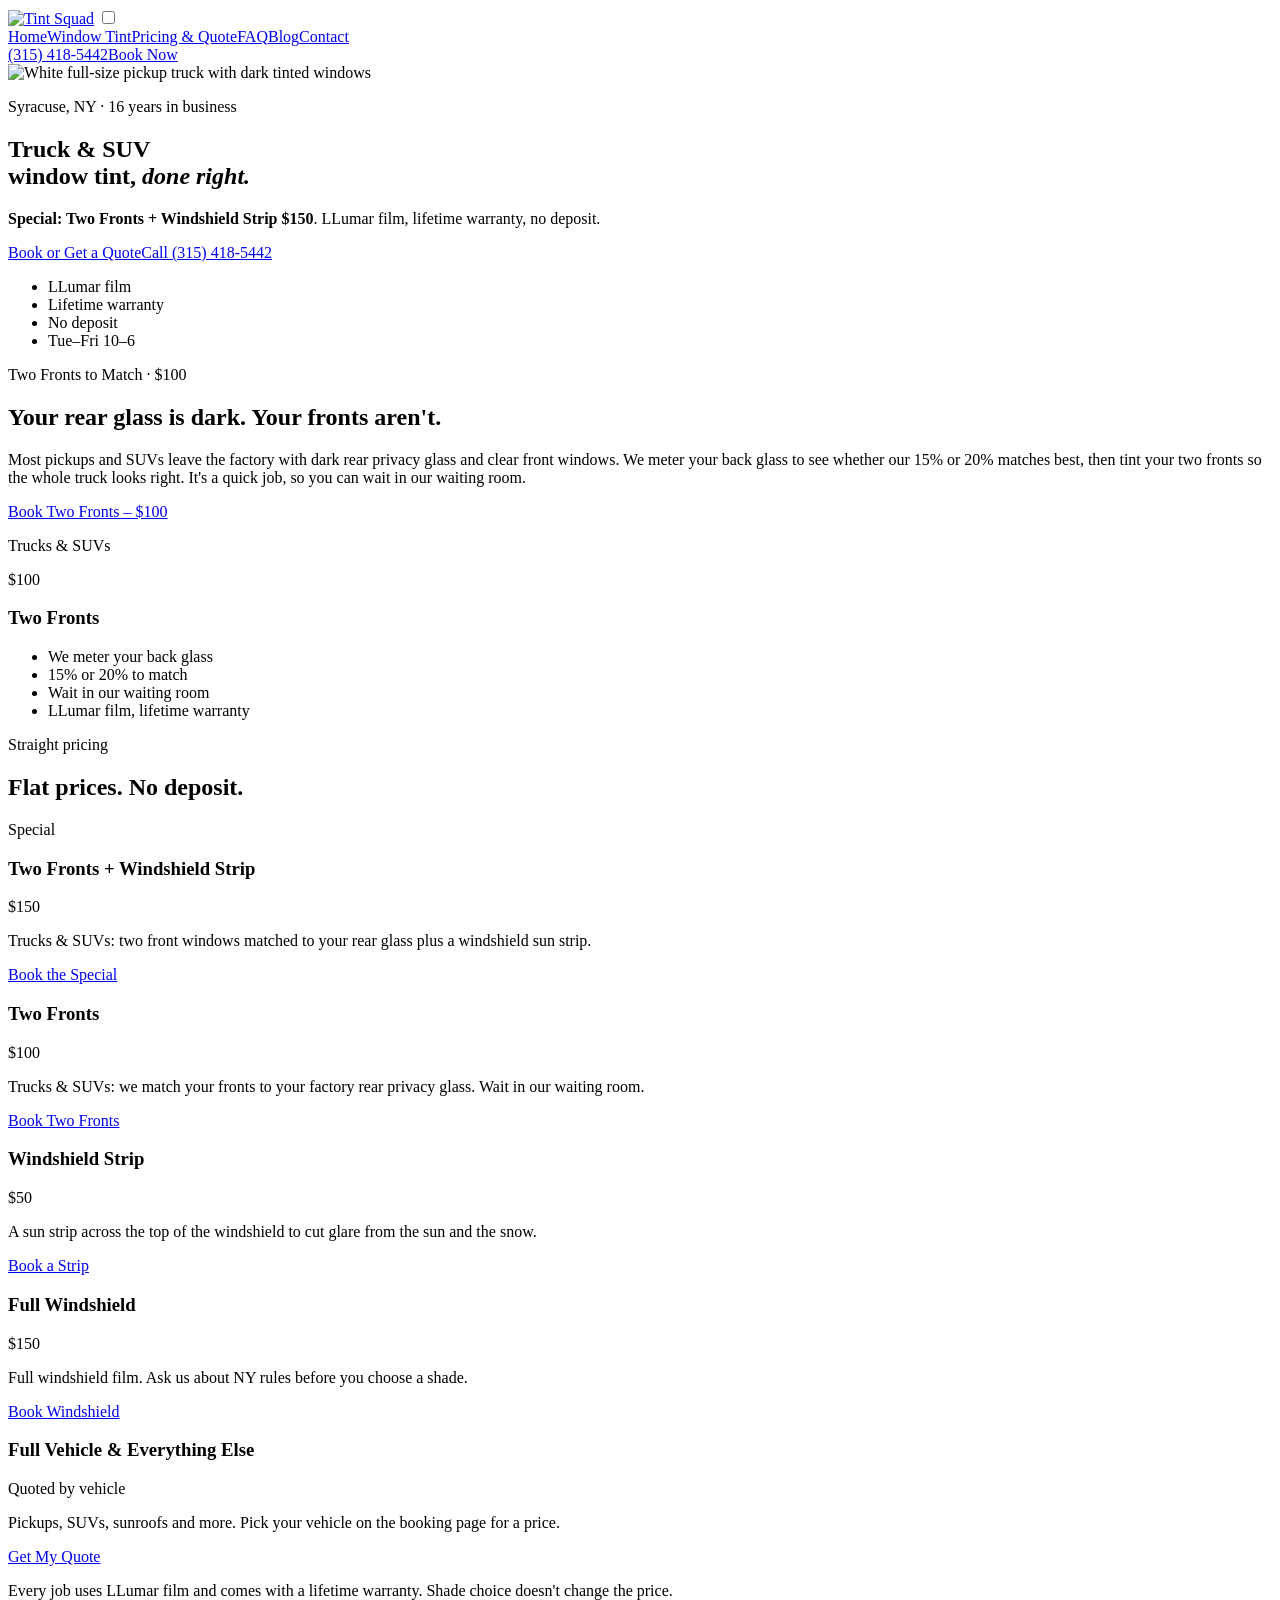
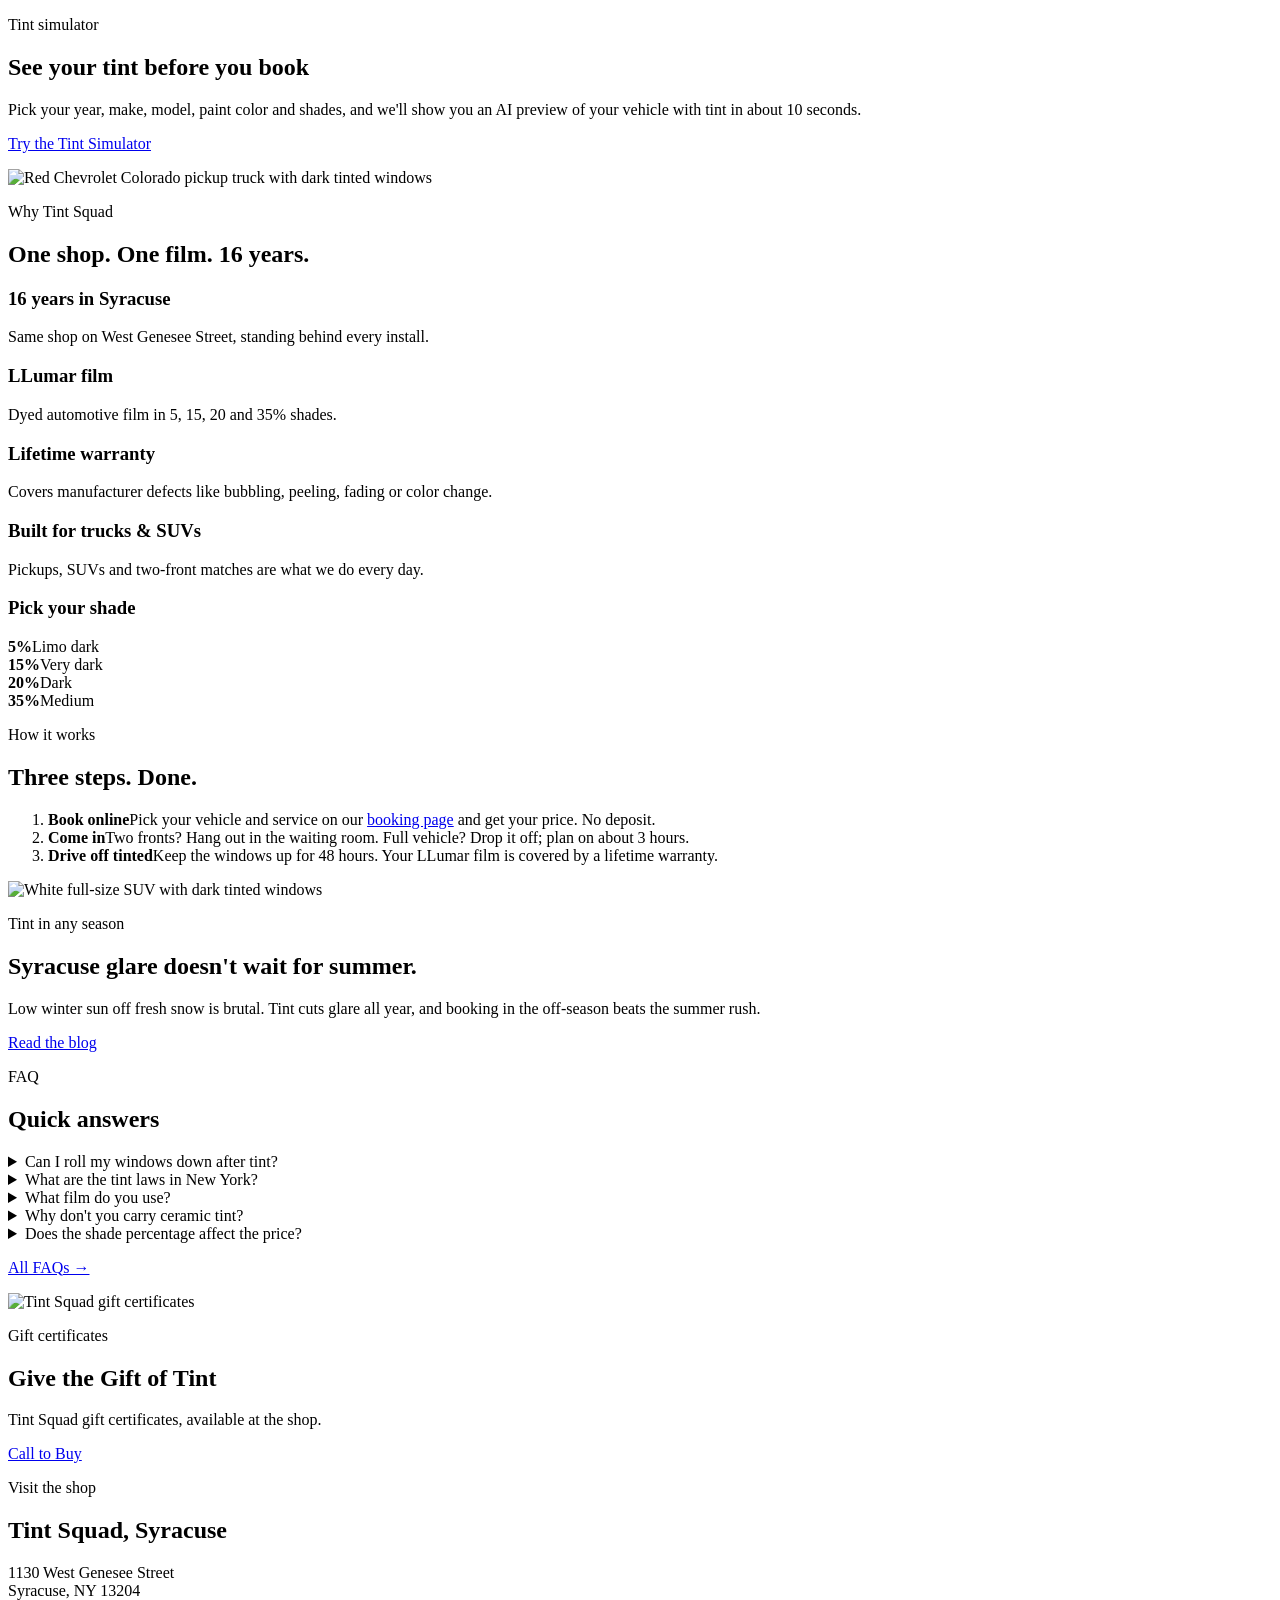
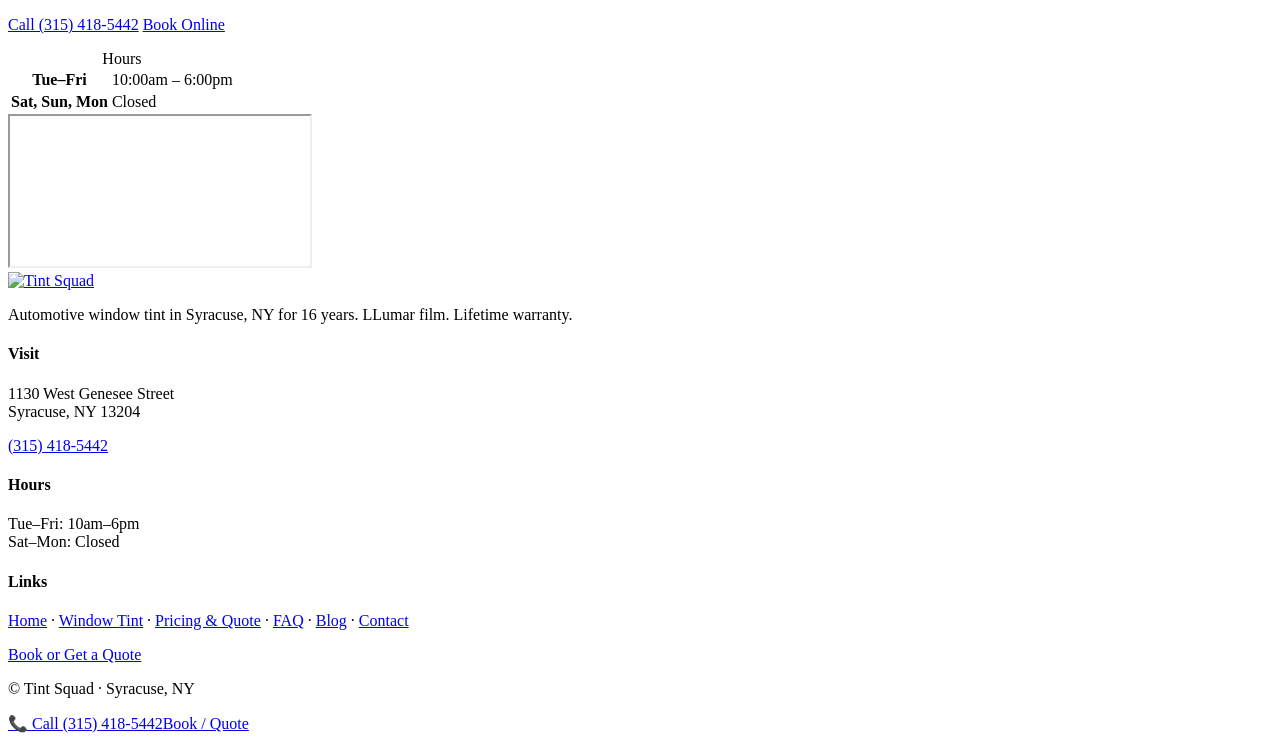
==== commit caf56e14: "Gift certificates section; Colorado render in simulator section" ====
--- a/public/index.html
+++ b/public/index.html
@@ -23,7 +23,7 @@
 <div class="card"><h3>Full Windshield</h3><p class="amt">$150</p><p>Full windshield film. Ask us about NY rules before you choose a shade.</p><a class="btn ghost" href="https://tint-squad.onrender.com/book/">Book Windshield</a></div>
 <div class="card"><h3>Full Vehicle &amp; Everything Else</h3><p class="amt sm">Quoted by vehicle</p><p>Pickups, SUVs, sunroofs and more. Pick your vehicle on the booking page for a price.</p><a class="btn ghost" href="https://tint-squad.onrender.com/book/">Get My Quote</a></div>
 </div><p class="note">Every job uses LLumar film and comes with a lifetime warranty. Shade choice doesn't change the price.</p></div></section>
-<section class="sec"><div class="wrap split"><div><p class="eyebrow">Tint simulator</p><h2>See your tint before you book</h2><p>Pick your year, make, model, paint color and shades, and we'll show you an AI preview of your vehicle with tint in about 10 seconds.</p><p><a class="btn" href="/tint-simulator">Try the Tint Simulator</a></p></div><picture><source type="image/webp" srcset="/img/suv-800.webp 800w, /img/suv-1600.webp 1600w" sizes="(max-width:800px) 100vw, 50vw"><img class="" src="/img/suv-1600.jpg" srcset="/img/suv-800.jpg 800w, /img/suv-1600.jpg 1600w" sizes="(max-width:800px) 100vw, 50vw" alt="Dark SUV with tinted windows" width="1200" height="900" loading=lazy decoding="async"></picture></div></section>
+<section class="sec"><div class="wrap split"><div><p class="eyebrow">Tint simulator</p><h2>See your tint before you book</h2><p>Pick your year, make, model, paint color and shades, and we'll show you an AI preview of your vehicle with tint in about 10 seconds.</p><p><a class="btn" href="/tint-simulator">Try the Tint Simulator</a></p></div><picture><source type="image/webp" srcset="/img/colorado-800.webp 800w, /img/colorado-1600.webp 1600w" sizes="(max-width:800px) 100vw, 50vw"><img class="" src="/img/colorado-1600.jpg" srcset="/img/colorado-800.jpg 800w, /img/colorado-1600.jpg 1600w" sizes="(max-width:800px) 100vw, 50vw" alt="Red Chevrolet Colorado pickup truck with dark tinted windows" width="1200" height="900" loading=lazy decoding="async"></picture></div></section>
 <section class="sec alt"><div class="wrap"><p class="eyebrow">Why Tint Squad</p><h2>One shop. One film. 16 years.</h2><div class="cards why">
 <div class="card"><h3>16 years in Syracuse</h3><p>Same shop on West Genesee Street, standing behind every install.</p></div>
 <div class="card"><h3>LLumar film</h3><p>Dyed automotive film in 5, 15, 20 and 35% shades.</p></div>
@@ -36,6 +36,7 @@
 <li><b>Drive off tinted</b><span>Keep the windows up for 48 hours. Your LLumar film is covered by a lifetime warranty.</span></li></ol></div></section>
 <section class="sec"><div class="wrap split rev"><picture><source type="image/webp" srcset="/img/suv-800.webp 800w, /img/suv-1600.webp 1600w" sizes="(max-width:800px) 100vw, 50vw"><img class="" src="/img/suv-1600.jpg" srcset="/img/suv-800.jpg 800w, /img/suv-1600.jpg 1600w" sizes="(max-width:800px) 100vw, 50vw" alt="White full-size SUV with dark tinted windows" width="1200" height="900" loading=lazy decoding="async"></picture><div><p class="eyebrow">Tint in any season</p><h2>Syracuse glare doesn't wait for summer.</h2><p>Low winter sun off fresh snow is brutal. Tint cuts glare all year, and booking in the off-season beats the summer rush.</p><p><a class="btn ghost" href="/blog">Read the blog</a></p></div></div></section>
 <section class="sec alt"><div class="wrap narrow"><p class="eyebrow">FAQ</p><h2>Quick answers</h2><details><summary>Can I roll my windows down after tint?</summary><p>Leave your windows rolled up for at least 48 hours after the film is installed so it can set.</p></details><details><summary>What are the tint laws in New York?</summary><p>For most passenger vehicles, New York requires front side windows to let in at least 70% of light, and the windshield can only have non-reflective tint on the top 6 inches. On SUVs, pickup trucks and vans, the rear side windows and rear window can be darker; on sedans, the rear side windows also have to meet the 70% rule. Limited medical exemptions exist. Laws change, so check the NY DMV for the current rules before choosing a shade, and ask us if you have questions.</p></details><details><summary>What film do you use?</summary><p>LLumar, a dyed automotive film, in 5%, 15%, 20% and 35%. It's backed by a lifetime warranty against manufacturer defects like bubbling, peeling, fading or color change.</p></details><details><summary>Why don't you carry ceramic tint?</summary><p>We've built our shop around one film we trust and stand behind: LLumar. Ceramic is a different, higher-priced product line that we simply don't offer. If ceramic is a must-have for you, another shop may be a better fit.</p></details><details><summary>Does the shade percentage affect the price?</summary><p>No. Your shade choice doesn't change the price.</p></details><p><a href="/faq">All FAQs →</a></p></div></section>
+<section class="sec alt"><div class="wrap gift"><picture><source type="image/webp" srcset="/img/gift-certificate.webp"><img src="/img/gift-certificate.png" alt="Tint Squad gift certificates" width="155" height="92" loading="lazy" decoding="async"></picture><div><p class="eyebrow">Gift certificates</p><h2>Give the Gift of Tint</h2><p>Tint Squad gift certificates, available at the shop.</p><p><a class="btn" href="tel:+13154185442">Call to Buy</a></p></div></div></section>
 <section class="sec" id="contact"><div class="wrap cgrid"><div><p class="eyebrow">Visit the shop</p><h2>Tint Squad, Syracuse</h2>
 <p class="big">1130 West Genesee Street<br>Syracuse, NY 13204</p><p><a class="btn" href="tel:+13154185442">Call (315) 418-5442</a> <a class="btn ghost" href="https://tint-squad.onrender.com/book/">Book Online</a></p>
 <table class="hours"><caption>Hours</caption><tr><th>Tue–Fri</th><td>10:00am – 6:00pm</td></tr><tr><th>Sat, Sun, Mon</th><td>Closed</td></tr></table></div><div class="map"><iframe title="Map to Tint Squad, 1130 West Genesee Street, Syracuse NY" src="https://www.google.com/maps?q=1130+West+Genesee+Street,+Syracuse,+NY+13204&output=embed" loading="lazy" referrerpolicy="no-referrer-when-downgrade"></iframe></div></div></section></main>
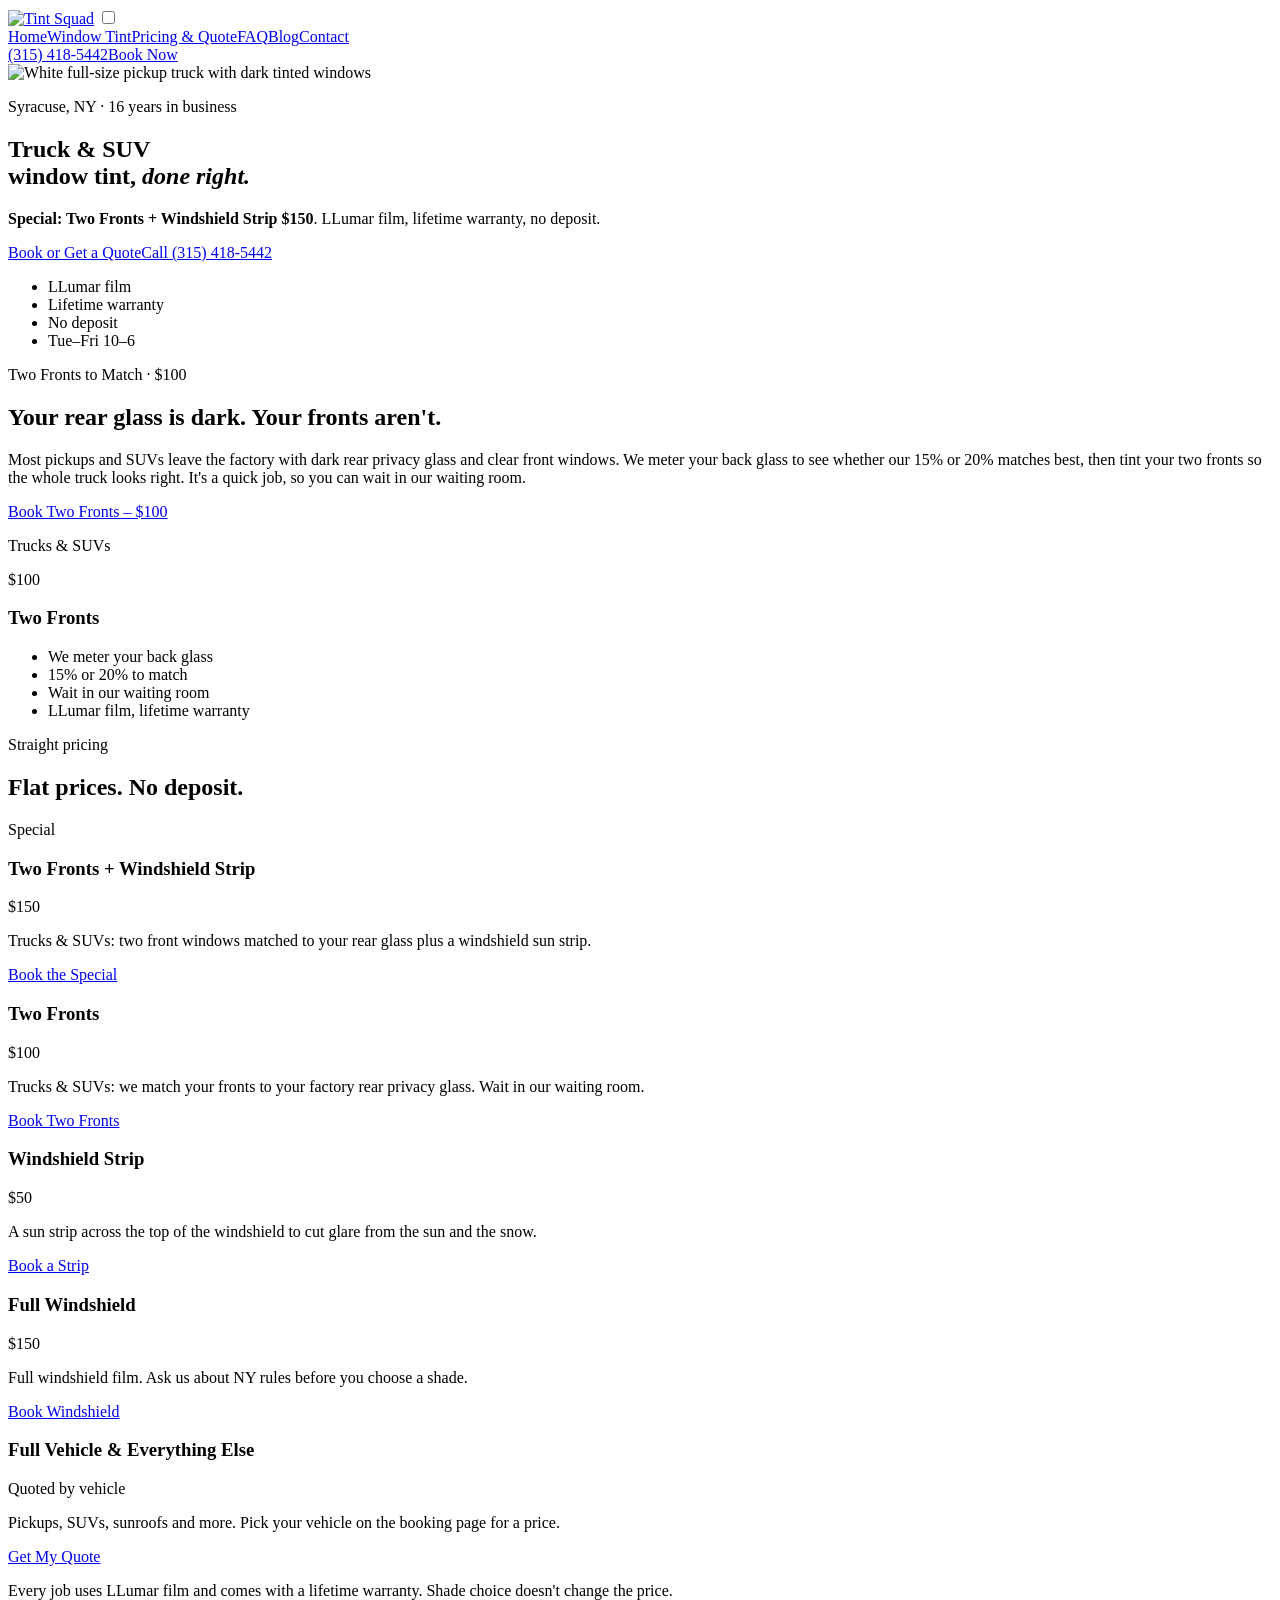
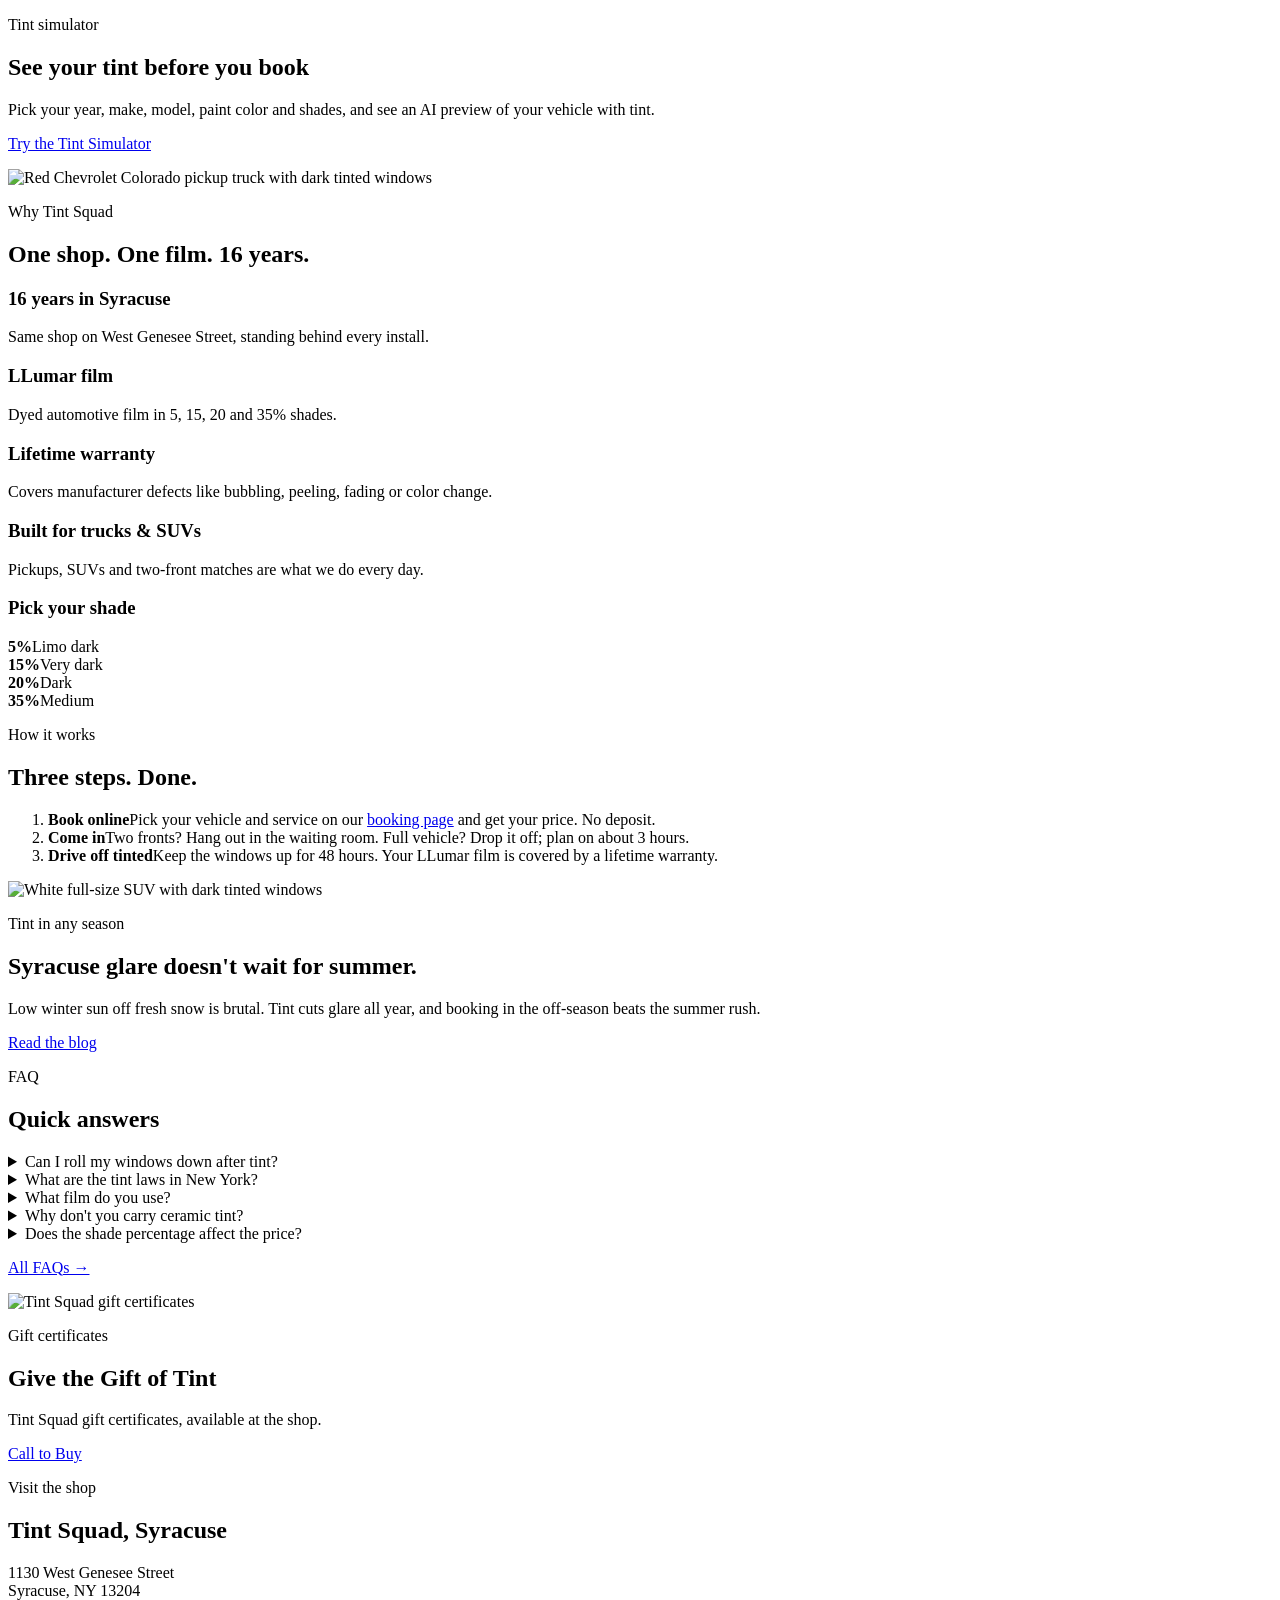
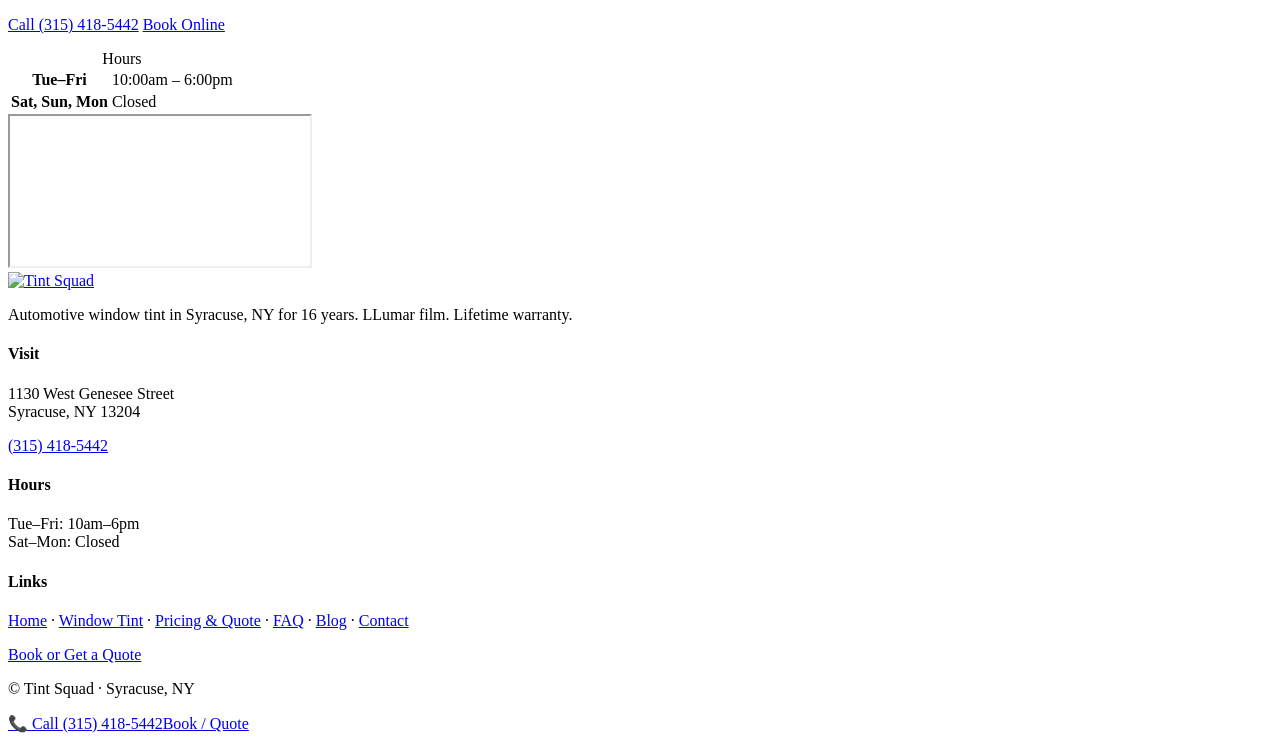
==== commit 8cad48b5: "Simulator: no lead capture, shades default None, share/start over" ====
--- a/public/index.html
+++ b/public/index.html
@@ -23,7 +23,7 @@
 <div class="card"><h3>Full Windshield</h3><p class="amt">$150</p><p>Full windshield film. Ask us about NY rules before you choose a shade.</p><a class="btn ghost" href="https://tint-squad.onrender.com/book/">Book Windshield</a></div>
 <div class="card"><h3>Full Vehicle &amp; Everything Else</h3><p class="amt sm">Quoted by vehicle</p><p>Pickups, SUVs, sunroofs and more. Pick your vehicle on the booking page for a price.</p><a class="btn ghost" href="https://tint-squad.onrender.com/book/">Get My Quote</a></div>
 </div><p class="note">Every job uses LLumar film and comes with a lifetime warranty. Shade choice doesn't change the price.</p></div></section>
-<section class="sec"><div class="wrap split"><div><p class="eyebrow">Tint simulator</p><h2>See your tint before you book</h2><p>Pick your year, make, model, paint color and shades, and we'll show you an AI preview of your vehicle with tint in about 10 seconds.</p><p><a class="btn" href="/tint-simulator">Try the Tint Simulator</a></p></div><picture><source type="image/webp" srcset="/img/colorado-800.webp 800w, /img/colorado-1600.webp 1600w" sizes="(max-width:800px) 100vw, 50vw"><img class="" src="/img/colorado-1600.jpg" srcset="/img/colorado-800.jpg 800w, /img/colorado-1600.jpg 1600w" sizes="(max-width:800px) 100vw, 50vw" alt="Red Chevrolet Colorado pickup truck with dark tinted windows" width="1200" height="900" loading=lazy decoding="async"></picture></div></section>
+<section class="sec"><div class="wrap split"><div><p class="eyebrow">Tint simulator</p><h2>See your tint before you book</h2><p>Pick your year, make, model, paint color and shades, and see an AI preview of your vehicle with tint.</p><p><a class="btn" href="/tint-simulator">Try the Tint Simulator</a></p></div><picture><source type="image/webp" srcset="/img/colorado-800.webp 800w, /img/colorado-1600.webp 1600w" sizes="(max-width:800px) 100vw, 50vw"><img class="" src="/img/colorado-1600.jpg" srcset="/img/colorado-800.jpg 800w, /img/colorado-1600.jpg 1600w" sizes="(max-width:800px) 100vw, 50vw" alt="Red Chevrolet Colorado pickup truck with dark tinted windows" width="1200" height="900" loading=lazy decoding="async"></picture></div></section>
 <section class="sec alt"><div class="wrap"><p class="eyebrow">Why Tint Squad</p><h2>One shop. One film. 16 years.</h2><div class="cards why">
 <div class="card"><h3>16 years in Syracuse</h3><p>Same shop on West Genesee Street, standing behind every install.</p></div>
 <div class="card"><h3>LLumar film</h3><p>Dyed automotive film in 5, 15, 20 and 35% shades.</p></div>
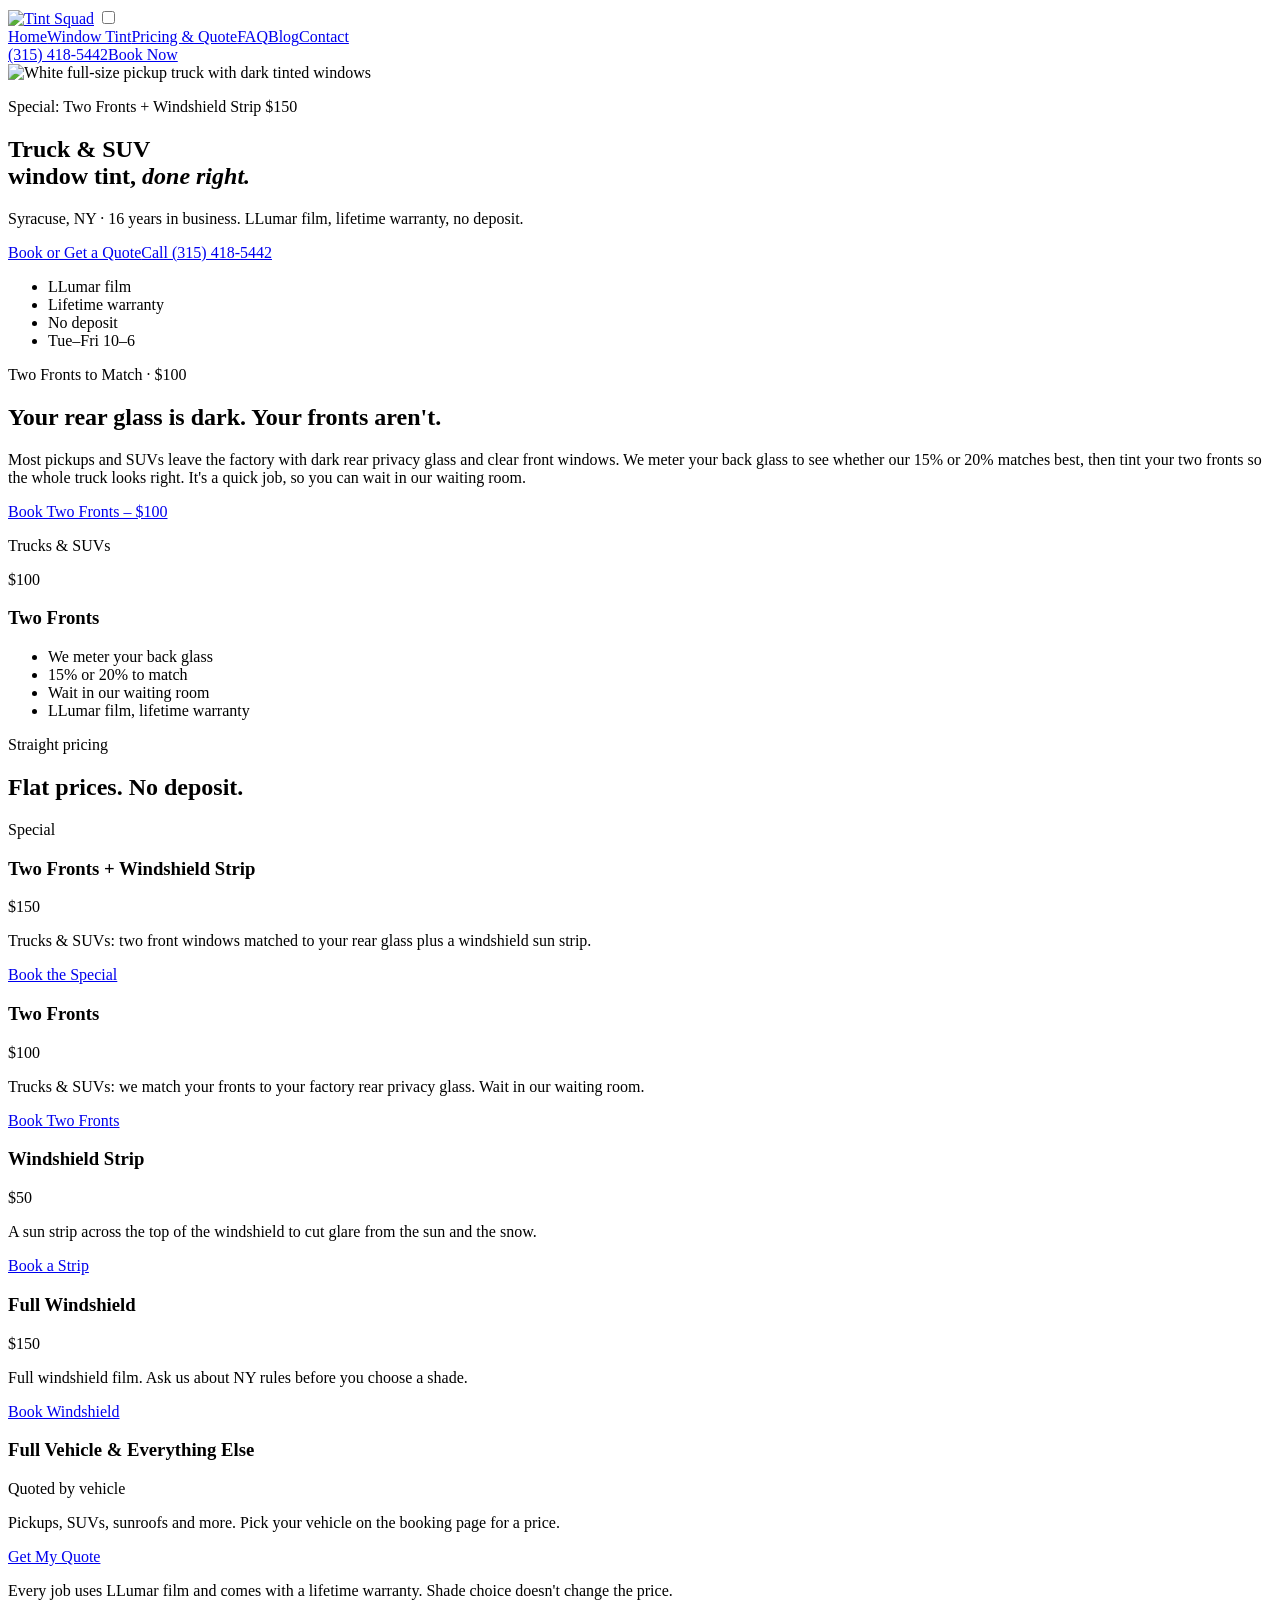
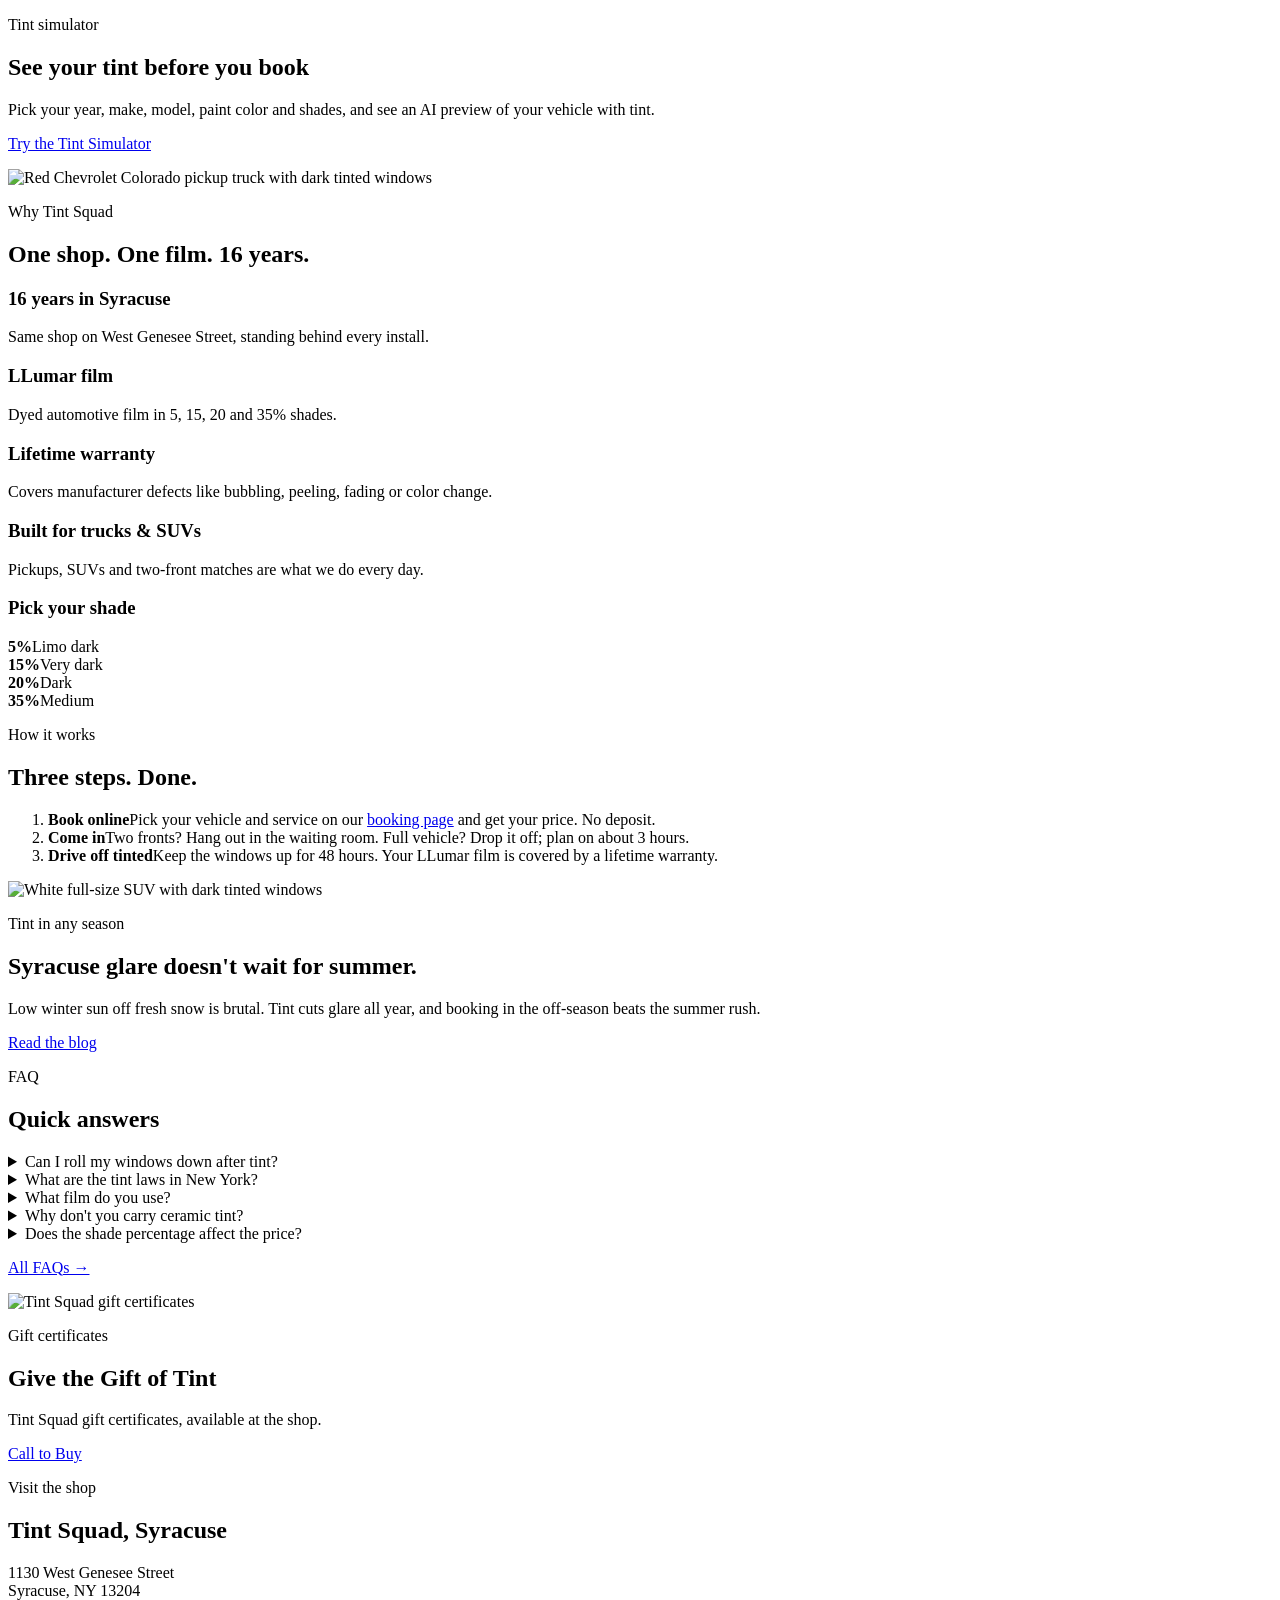
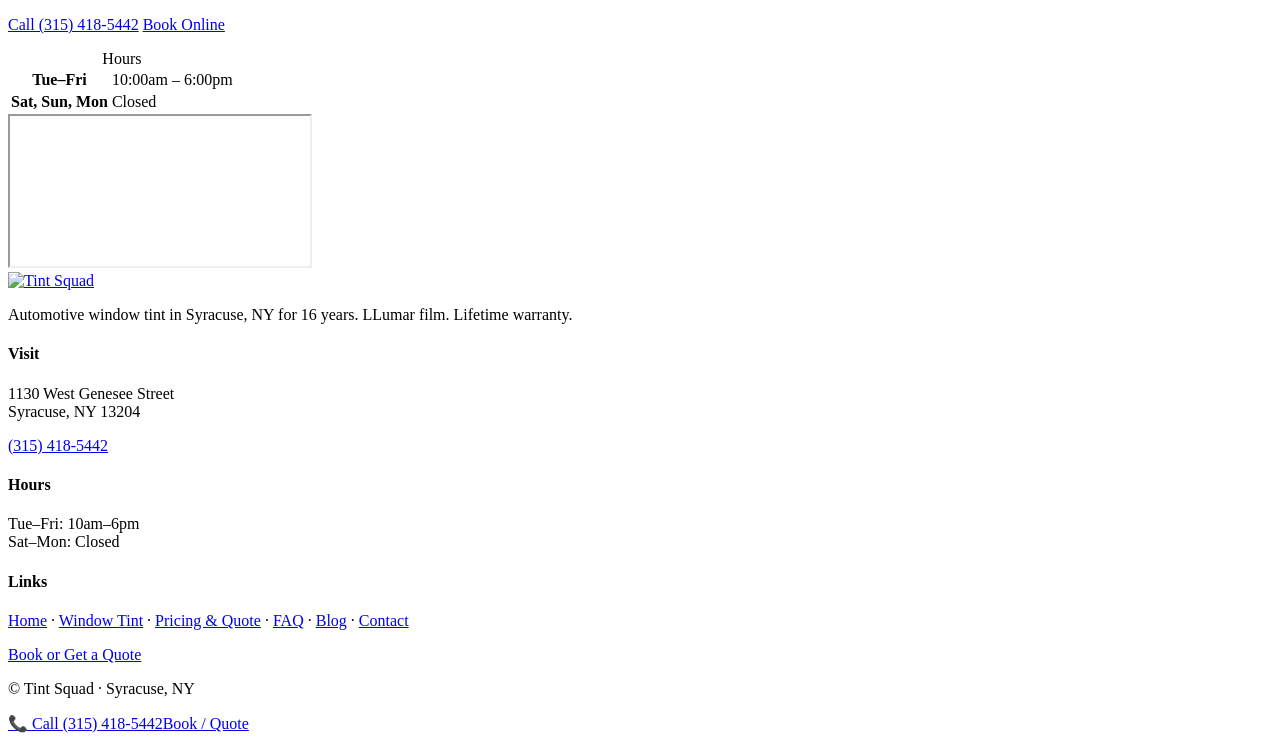
==== commit 991a273a: "Hero: special in eyebrow, location in subline" ====
--- a/public/index.html
+++ b/public/index.html
@@ -8,8 +8,8 @@
 <input type="checkbox" id="m" aria-label="Menu"><label for="m" class="burger" aria-hidden="true"><i></i><i></i><i></i></label>
 <nav><a href="/" aria-current=page>Home</a><a href="/window-tint">Window Tint</a><a href="/quote">Pricing & Quote</a><a href="/faq">FAQ</a><a href="/blog">Blog</a><a href="/blank">Contact</a></nav><div class="hcta"><a class="ph" href="tel:+13154185442">(315) 418-5442</a><a class="btn" href="https://tint-squad.onrender.com/book/">Book Now</a></div></div></header>
 <main><section class="hero"><picture><source type="image/webp" srcset="/img/hero-800.webp 800w, /img/hero-1600.webp 1600w" sizes="100vw"><img class="bg" src="/img/hero-1600.jpg" srcset="/img/hero-800.jpg 800w, /img/hero-1600.jpg 1600w" sizes="100vw" alt="White full-size pickup truck with dark tinted windows" width="1600" height="900" fetchpriority=high decoding="async"></picture>
-<div class="wrap hin"><p class="eyebrow">Syracuse, NY · 16 years in business</p><h1>Truck &amp; SUV<br>window tint, <em>done right.</em></h1>
-<p class="lead"><b>Special: Two Fronts + Windshield Strip $150</b>. LLumar film, lifetime warranty, no deposit.</p>
+<div class="wrap hin"><p class="eyebrow special">Special: Two Fronts + Windshield Strip $150</p><h1>Truck &amp; SUV<br>window tint, <em>done right.</em></h1>
+<p class="lead">Syracuse, NY · 16 years in business. LLumar film, lifetime warranty, no deposit.</p>
 <div class="ctas"><a class="btn lg" href="https://tint-squad.onrender.com/book/">Book or Get a Quote</a><a class="btn ghost lg" href="tel:+13154185442">Call (315) 418-5442</a></div>
 <ul class="chips"><li>LLumar film</li><li>Lifetime warranty</li><li>No deposit</li><li>Tue–Fri 10–6</li></ul></div></section>
 <section class="sec"><div class="wrap split"><div><p class="eyebrow">Two Fronts to Match · $100</p><h2>Your rear glass is dark. Your fronts aren't.</h2>
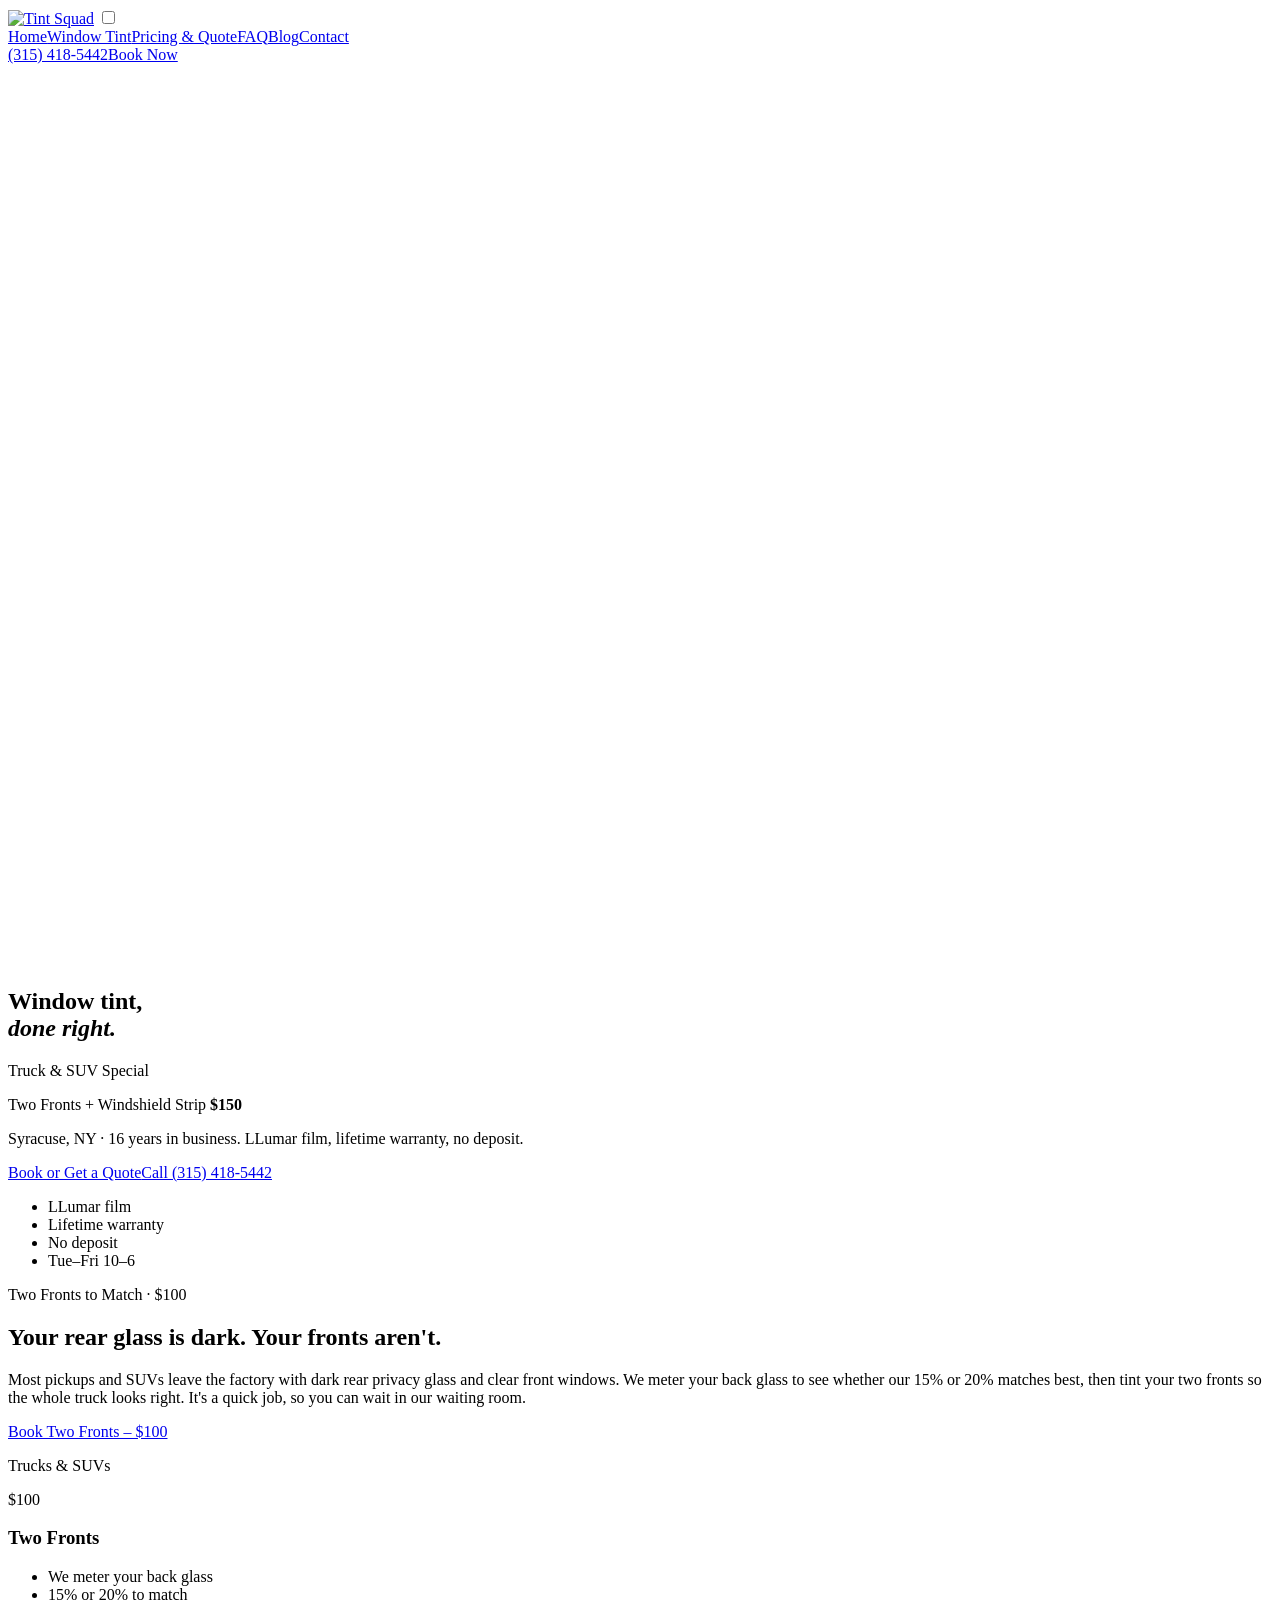
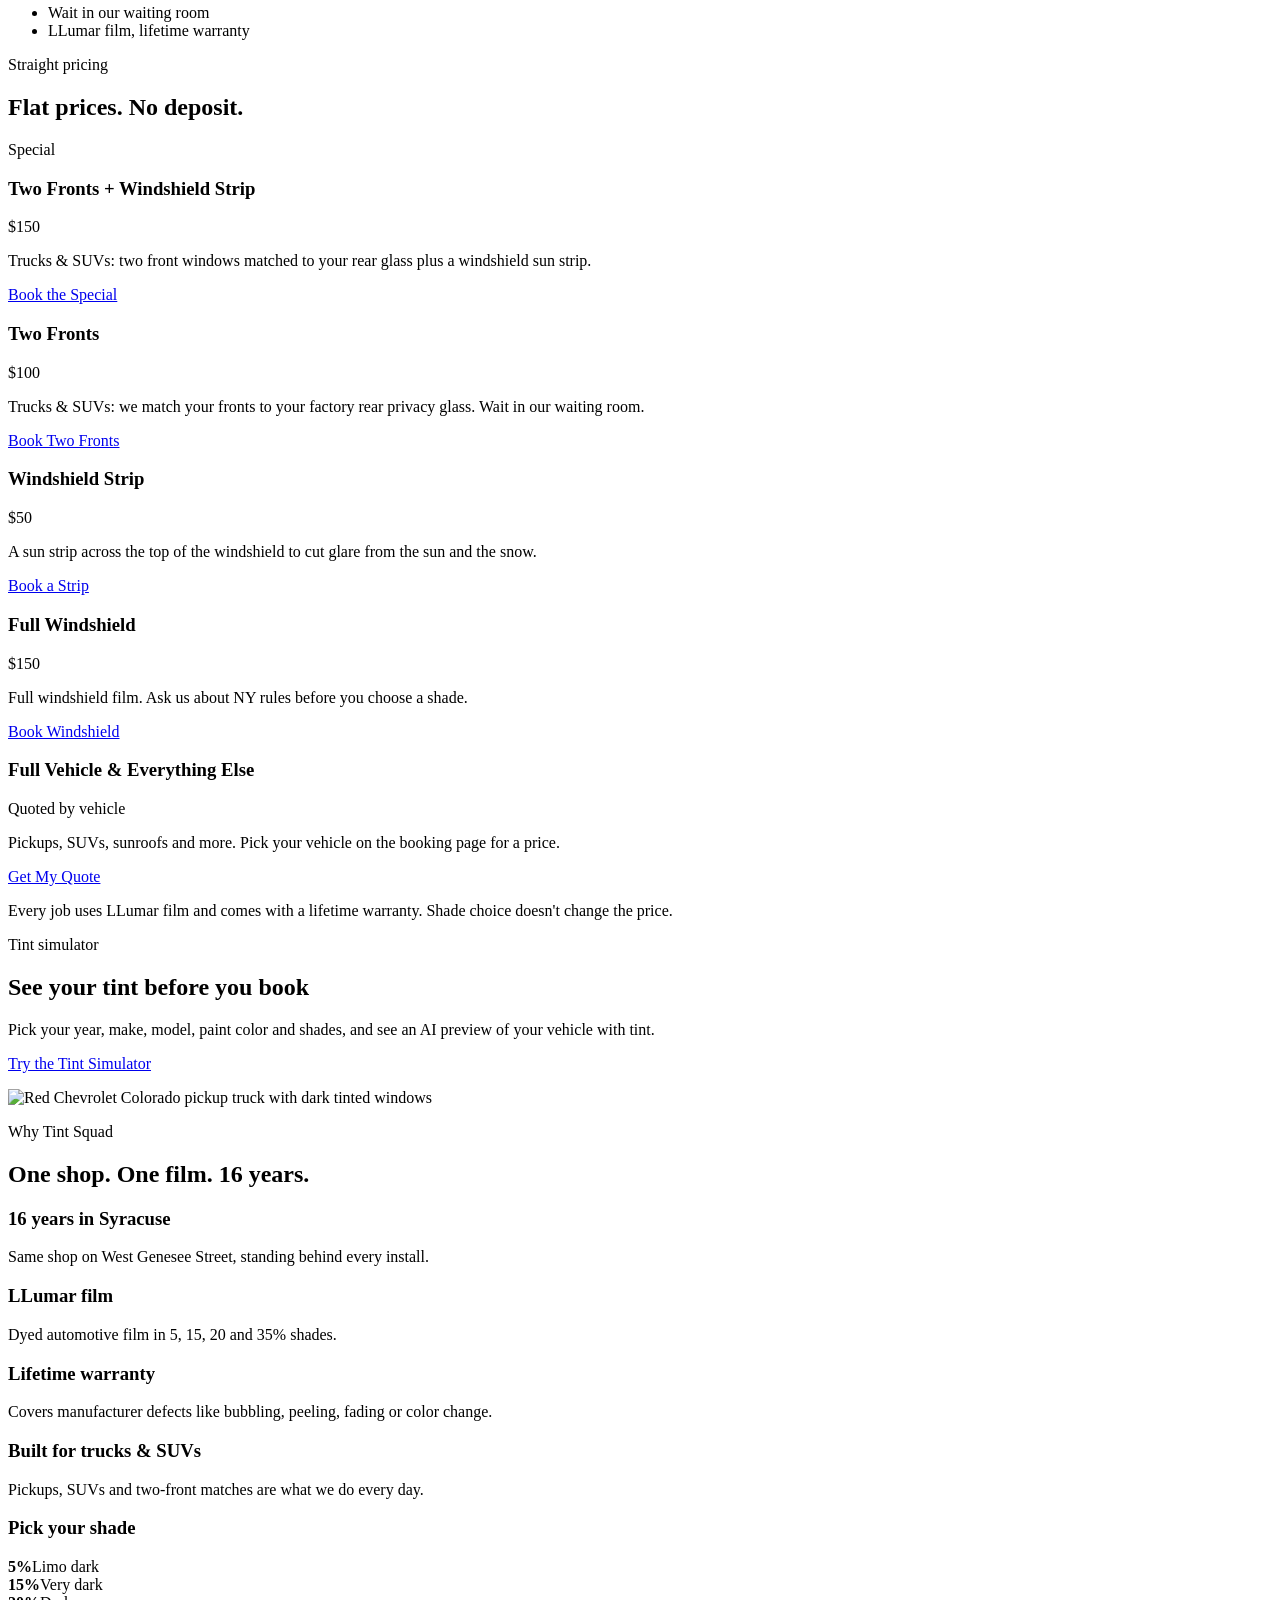
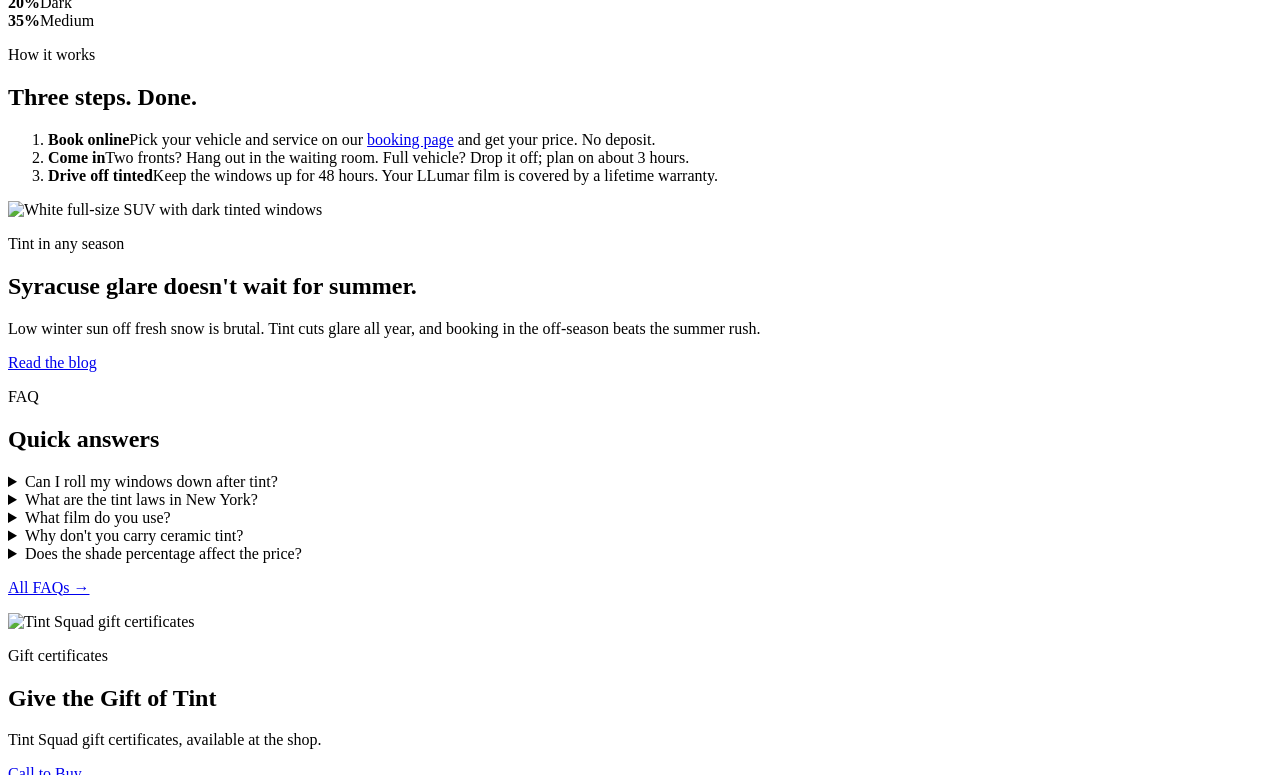
==== commit e92fda13: "Hero: Window tint done right + Truck & SUV Special card" ====
--- a/public/index.html
+++ b/public/index.html
@@ -8,7 +8,8 @@
 <input type="checkbox" id="m" aria-label="Menu"><label for="m" class="burger" aria-hidden="true"><i></i><i></i><i></i></label>
 <nav><a href="/" aria-current=page>Home</a><a href="/window-tint">Window Tint</a><a href="/quote">Pricing & Quote</a><a href="/faq">FAQ</a><a href="/blog">Blog</a><a href="/blank">Contact</a></nav><div class="hcta"><a class="ph" href="tel:+13154185442">(315) 418-5442</a><a class="btn" href="https://tint-squad.onrender.com/book/">Book Now</a></div></div></header>
 <main><section class="hero"><picture><source type="image/webp" srcset="/img/hero-800.webp 800w, /img/hero-1600.webp 1600w" sizes="100vw"><img class="bg" src="/img/hero-1600.jpg" srcset="/img/hero-800.jpg 800w, /img/hero-1600.jpg 1600w" sizes="100vw" alt="White full-size pickup truck with dark tinted windows" width="1600" height="900" fetchpriority=high decoding="async"></picture>
-<div class="wrap hin"><p class="eyebrow special">Special: Two Fronts + Windshield Strip $150</p><h1>Truck &amp; SUV<br>window tint, <em>done right.</em></h1>
+<div class="wrap hin"><h1>Window tint,<br><em>done right.</em></h1>
+<div class="special-card"><p class="sc-h">Truck &amp; SUV Special</p><p class="sc-b">Two Fronts + Windshield Strip <b>$150</b></p></div>
 <p class="lead">Syracuse, NY · 16 years in business. LLumar film, lifetime warranty, no deposit.</p>
 <div class="ctas"><a class="btn lg" href="https://tint-squad.onrender.com/book/">Book or Get a Quote</a><a class="btn ghost lg" href="tel:+13154185442">Call (315) 418-5442</a></div>
 <ul class="chips"><li>LLumar film</li><li>Lifetime warranty</li><li>No deposit</li><li>Tue–Fri 10–6</li></ul></div></section>
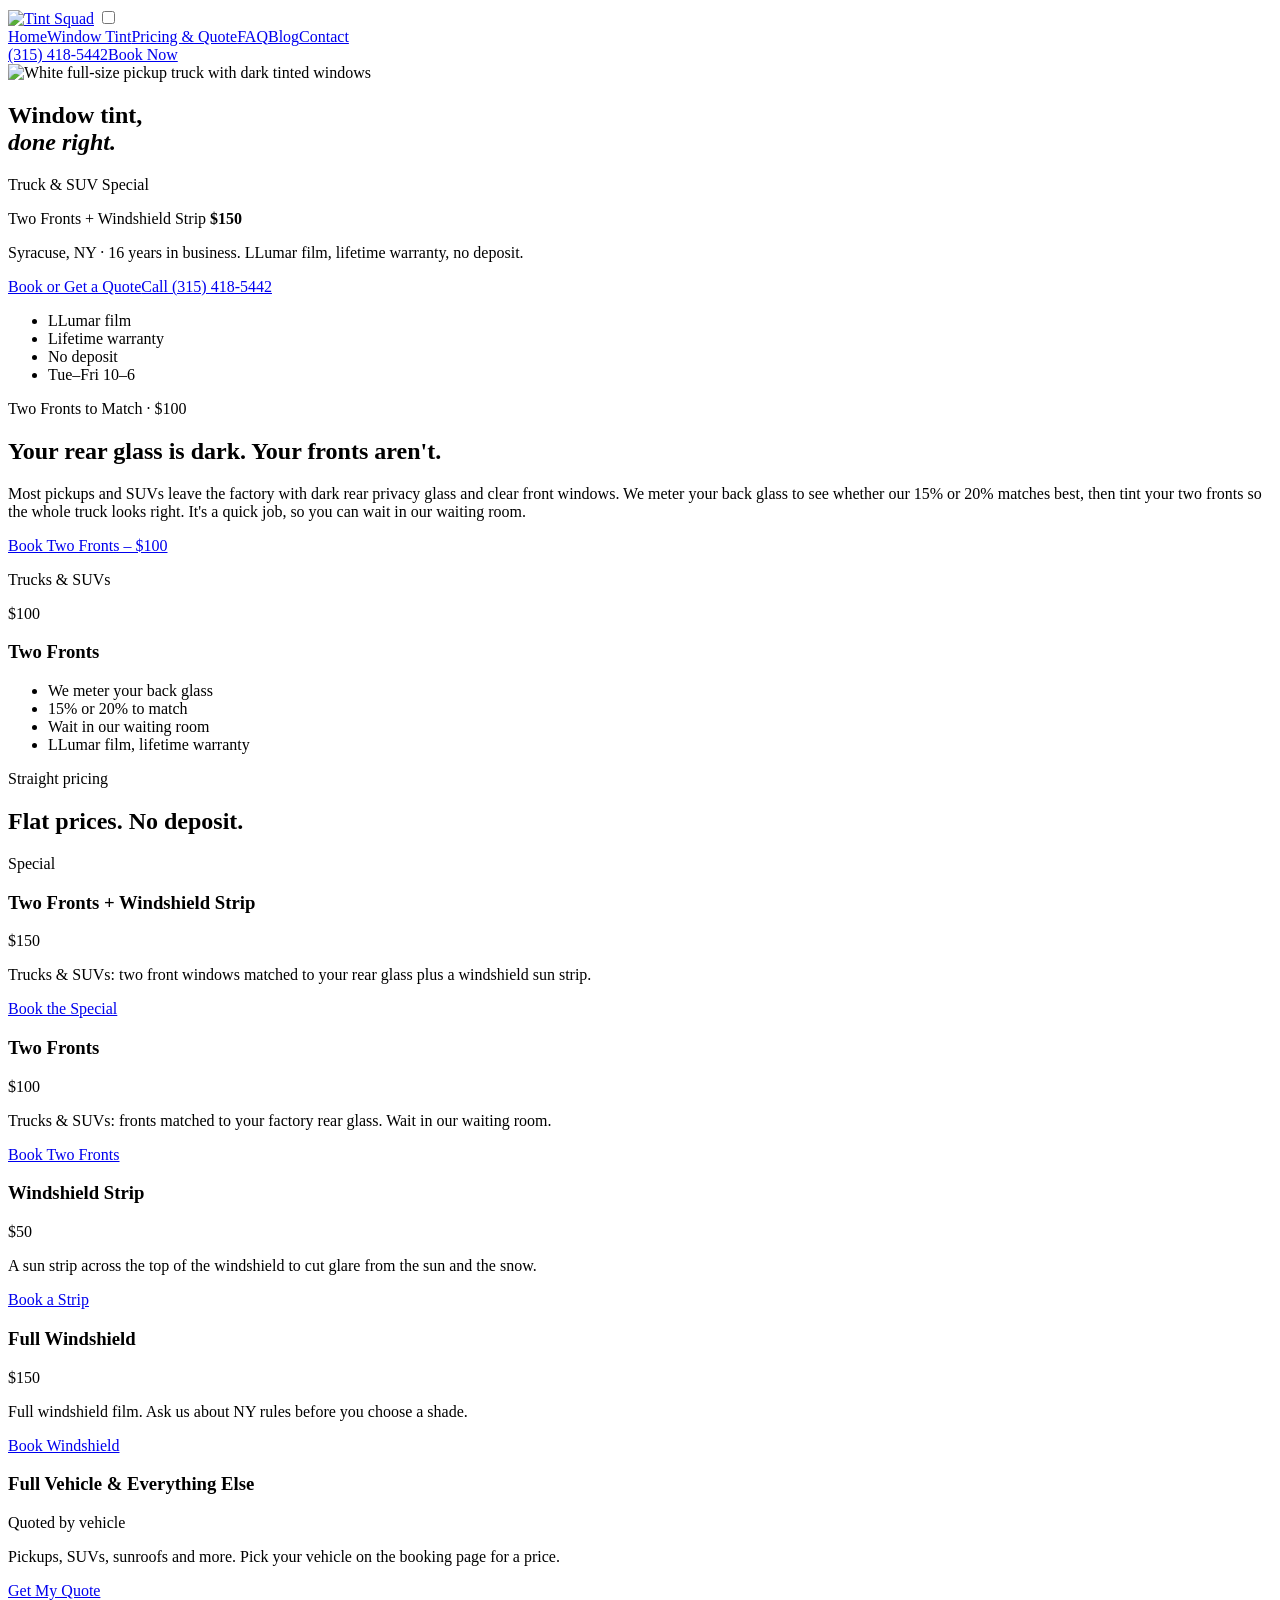
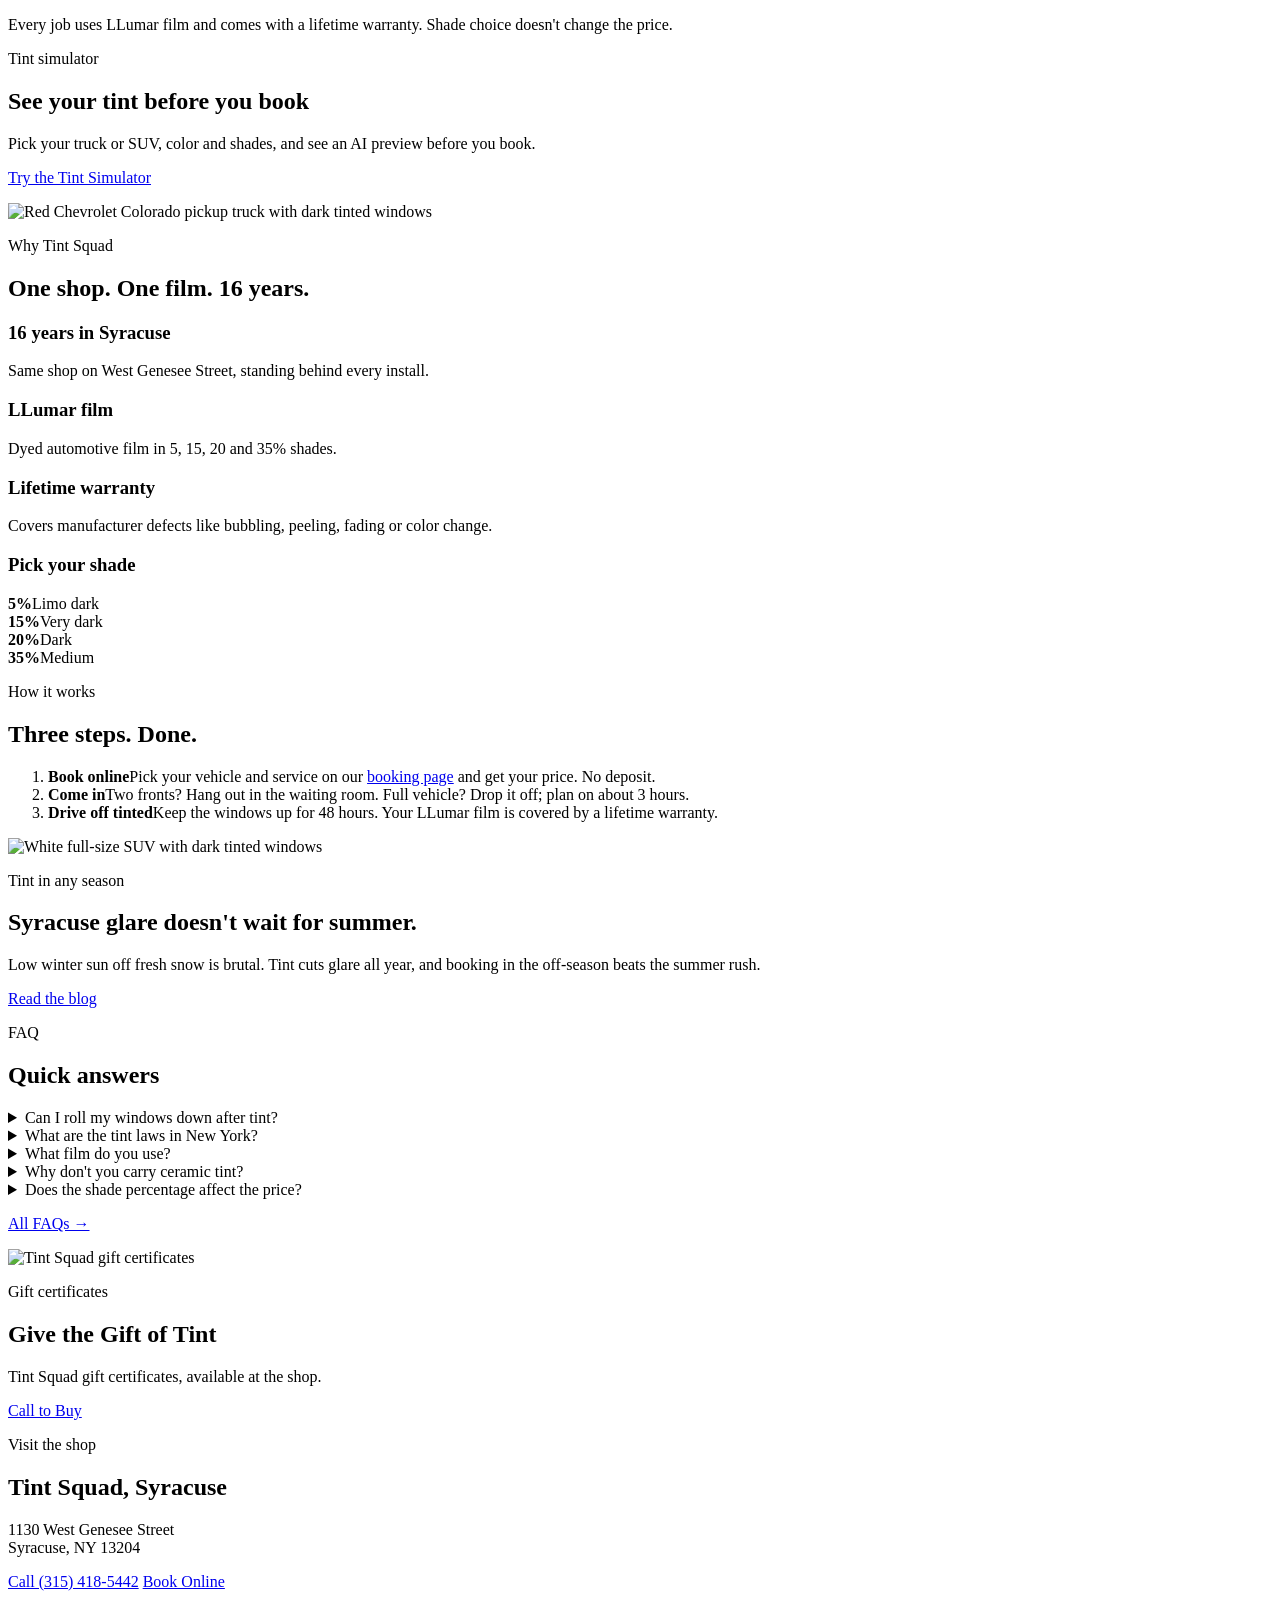
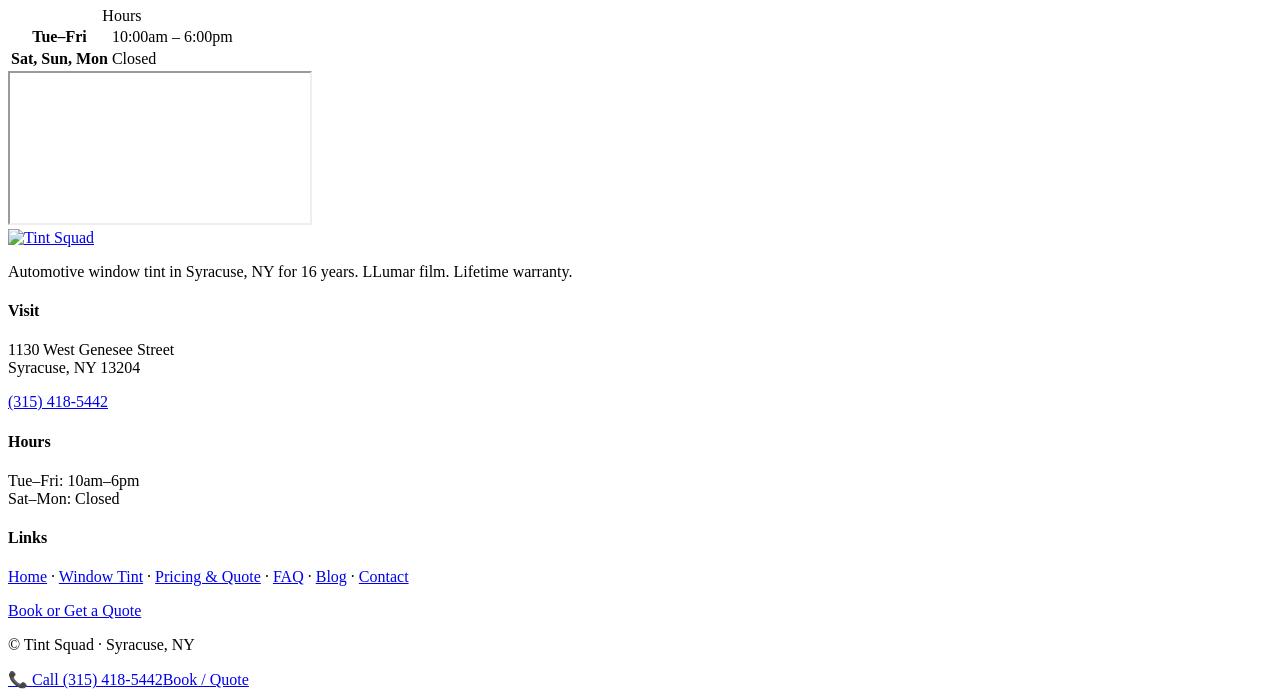
==== commit baddcfba: "Simplify homepage: drop redundant 'Built for trucks' card, tighten pricing and simulator copy" ====
--- a/public/index.html
+++ b/public/index.html
@@ -19,17 +19,16 @@
 <section class="sec" id="pricing"><div class="wrap"><p class="eyebrow">Straight pricing</p><h2>Flat prices. No deposit.</h2>
 <div class="cards price">
 <div class="card hot"><span class="tag">Special</span><h3>Two Fronts + Windshield Strip</h3><p class="amt">$150</p><p>Trucks &amp; SUVs: two front windows matched to your rear glass plus a windshield sun strip.</p><a class="btn" href="https://tint-squad.onrender.com/book/">Book the Special</a></div>
-<div class="card"><h3>Two Fronts</h3><p class="amt">$100</p><p>Trucks &amp; SUVs: we match your fronts to your factory rear privacy glass. Wait in our waiting room.</p><a class="btn ghost" href="https://tint-squad.onrender.com/book/">Book Two Fronts</a></div>
+<div class="card"><h3>Two Fronts</h3><p class="amt">$100</p><p>Trucks &amp; SUVs: fronts matched to your factory rear glass. Wait in our waiting room.</p><a class="btn ghost" href="https://tint-squad.onrender.com/book/">Book Two Fronts</a></div>
 <div class="card"><h3>Windshield Strip</h3><p class="amt">$50</p><p>A sun strip across the top of the windshield to cut glare from the sun and the snow.</p><a class="btn ghost" href="https://tint-squad.onrender.com/book/">Book a Strip</a></div>
 <div class="card"><h3>Full Windshield</h3><p class="amt">$150</p><p>Full windshield film. Ask us about NY rules before you choose a shade.</p><a class="btn ghost" href="https://tint-squad.onrender.com/book/">Book Windshield</a></div>
 <div class="card"><h3>Full Vehicle &amp; Everything Else</h3><p class="amt sm">Quoted by vehicle</p><p>Pickups, SUVs, sunroofs and more. Pick your vehicle on the booking page for a price.</p><a class="btn ghost" href="https://tint-squad.onrender.com/book/">Get My Quote</a></div>
 </div><p class="note">Every job uses LLumar film and comes with a lifetime warranty. Shade choice doesn't change the price.</p></div></section>
-<section class="sec"><div class="wrap split"><div><p class="eyebrow">Tint simulator</p><h2>See your tint before you book</h2><p>Pick your year, make, model, paint color and shades, and see an AI preview of your vehicle with tint.</p><p><a class="btn" href="/tint-simulator">Try the Tint Simulator</a></p></div><picture><source type="image/webp" srcset="/img/colorado-800.webp 800w, /img/colorado-1600.webp 1600w" sizes="(max-width:800px) 100vw, 50vw"><img class="" src="/img/colorado-1600.jpg" srcset="/img/colorado-800.jpg 800w, /img/colorado-1600.jpg 1600w" sizes="(max-width:800px) 100vw, 50vw" alt="Red Chevrolet Colorado pickup truck with dark tinted windows" width="1200" height="900" loading=lazy decoding="async"></picture></div></section>
+<section class="sec"><div class="wrap split"><div><p class="eyebrow">Tint simulator</p><h2>See your tint before you book</h2><p>Pick your truck or SUV, color and shades, and see an AI preview before you book.</p><p><a class="btn" href="/tint-simulator">Try the Tint Simulator</a></p></div><picture><source type="image/webp" srcset="/img/colorado-800.webp 800w, /img/colorado-1600.webp 1600w" sizes="(max-width:800px) 100vw, 50vw"><img class="" src="/img/colorado-1600.jpg" srcset="/img/colorado-800.jpg 800w, /img/colorado-1600.jpg 1600w" sizes="(max-width:800px) 100vw, 50vw" alt="Red Chevrolet Colorado pickup truck with dark tinted windows" width="1200" height="900" loading=lazy decoding="async"></picture></div></section>
 <section class="sec alt"><div class="wrap"><p class="eyebrow">Why Tint Squad</p><h2>One shop. One film. 16 years.</h2><div class="cards why">
 <div class="card"><h3>16 years in Syracuse</h3><p>Same shop on West Genesee Street, standing behind every install.</p></div>
 <div class="card"><h3>LLumar film</h3><p>Dyed automotive film in 5, 15, 20 and 35% shades.</p></div>
-<div class="card"><h3>Lifetime warranty</h3><p>Covers manufacturer defects like bubbling, peeling, fading or color change.</p></div>
-<div class="card"><h3>Built for trucks &amp; SUVs</h3><p>Pickups, SUVs and two-front matches are what we do every day.</p></div></div>
+<div class="card"><h3>Lifetime warranty</h3><p>Covers manufacturer defects like bubbling, peeling, fading or color change.</p></div></div>
 <h3 class="mt">Pick your shade</h3><div class="shades" role="list"><div role="listitem" style="--o:.92"><b>5%</b><span>Limo dark</span></div><div role="listitem" style="--o:.8"><b>15%</b><span>Very dark</span></div><div role="listitem" style="--o:.7"><b>20%</b><span>Dark</span></div><div role="listitem" style="--o:.5"><b>35%</b><span>Medium</span></div></div></div></section>
 <section class="sec alt"><div class="wrap"><p class="eyebrow">How it works</p><h2>Three steps. Done.</h2><ol class="steps">
 <li><b>Book online</b><span>Pick your vehicle and service on our <a href="https://tint-squad.onrender.com/book/">booking page</a> and get your price. No deposit.</span></li>
